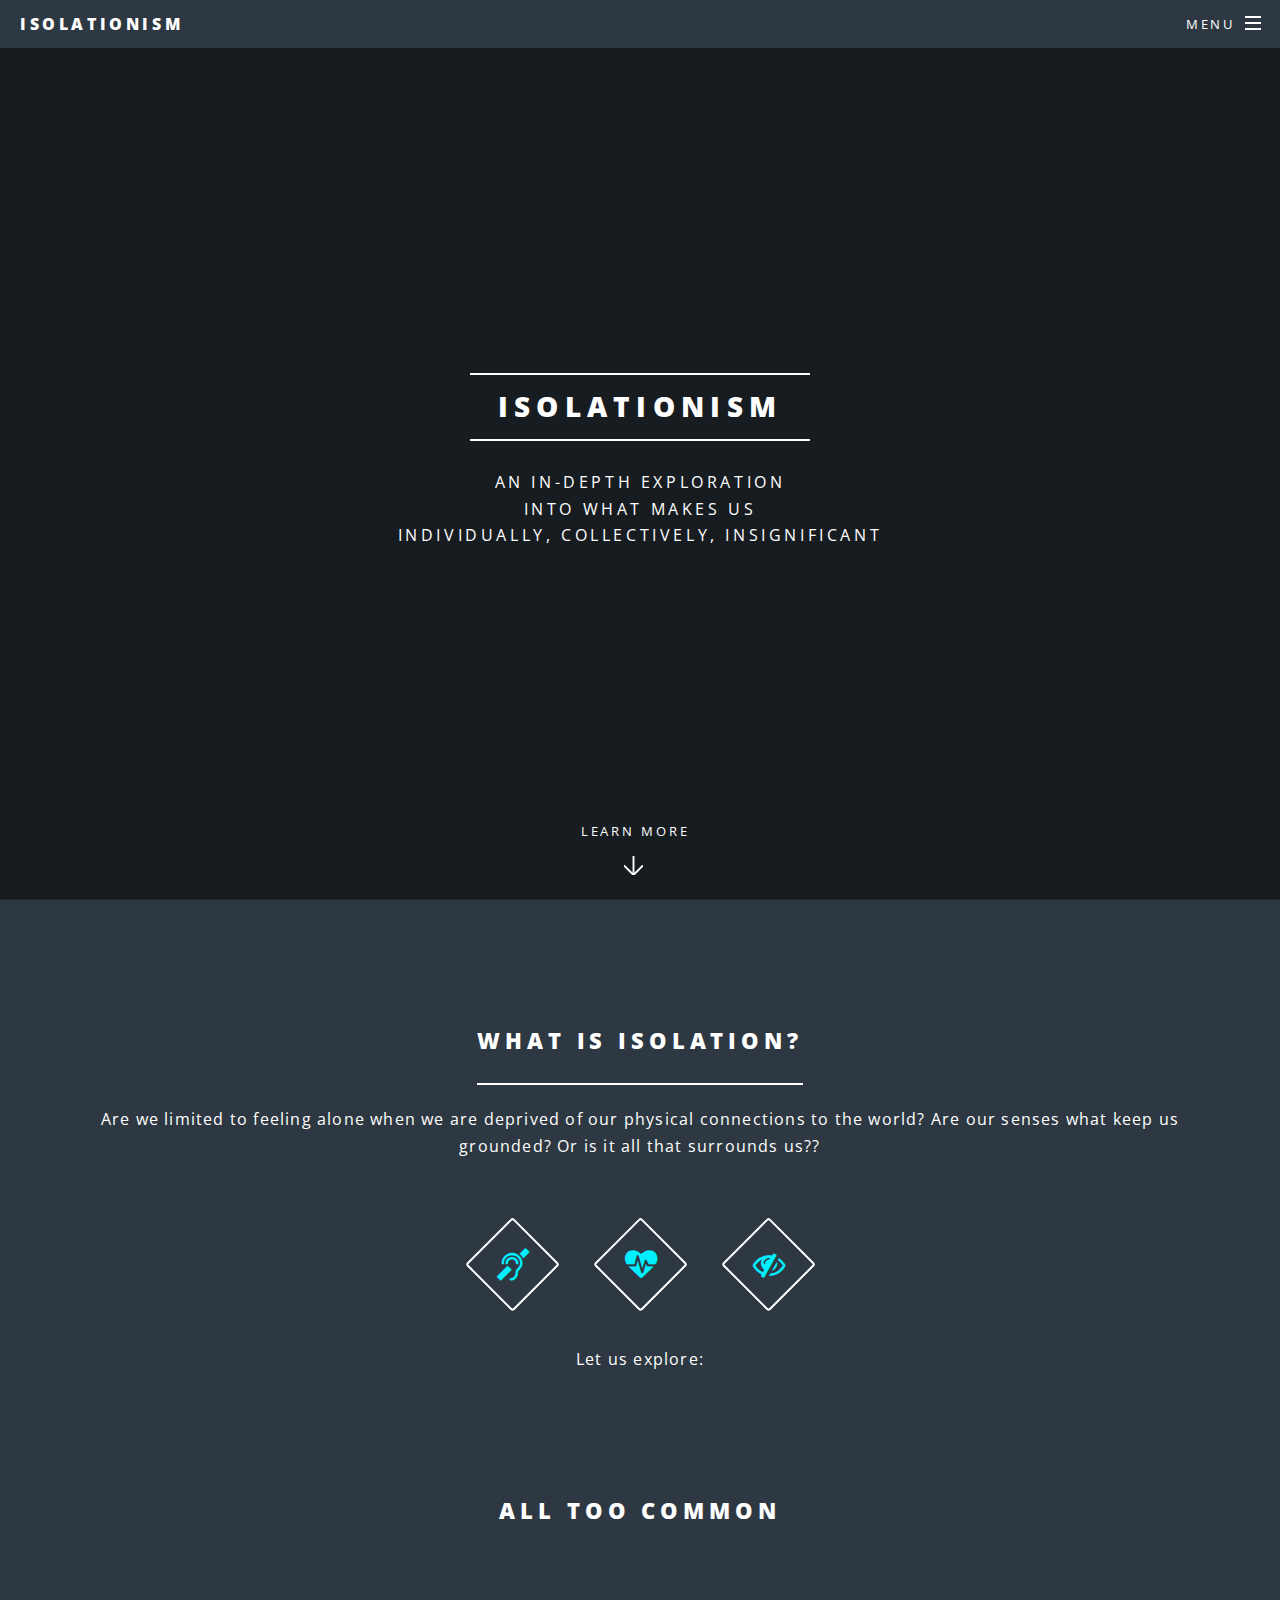
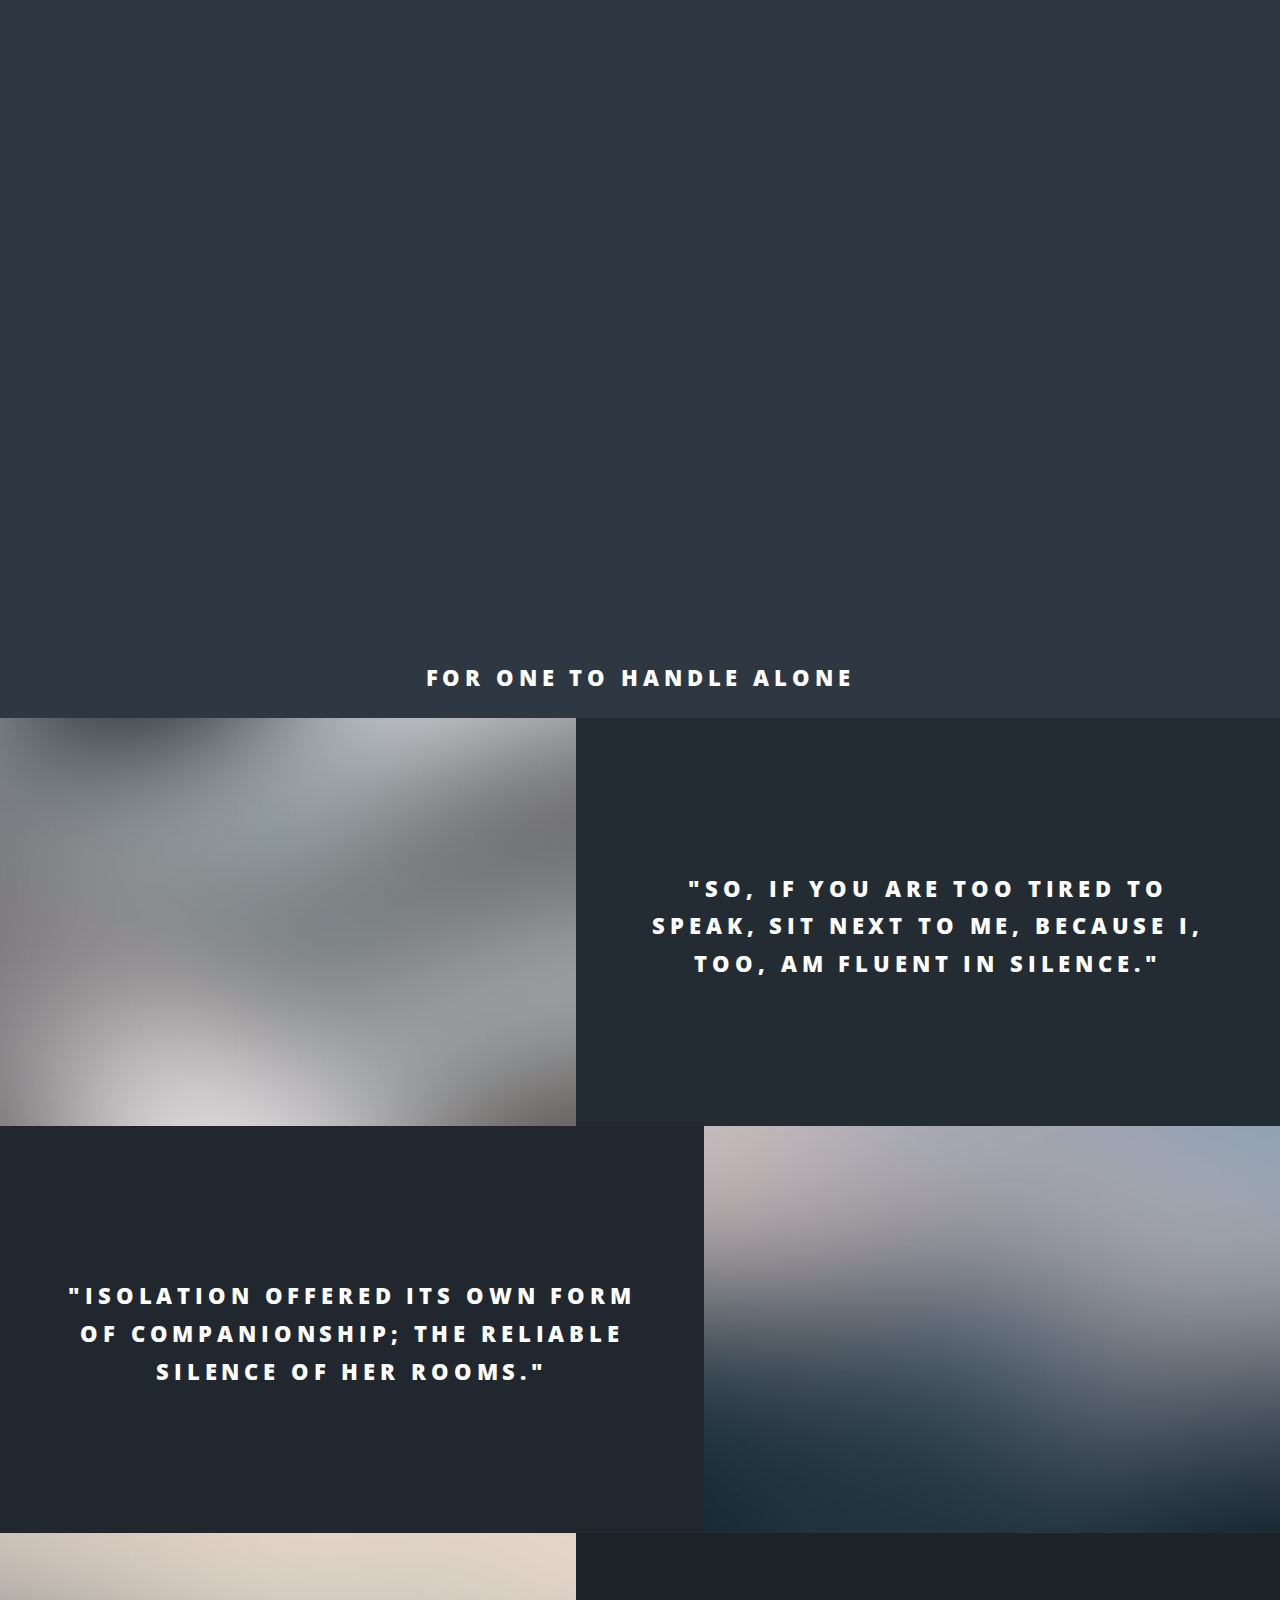
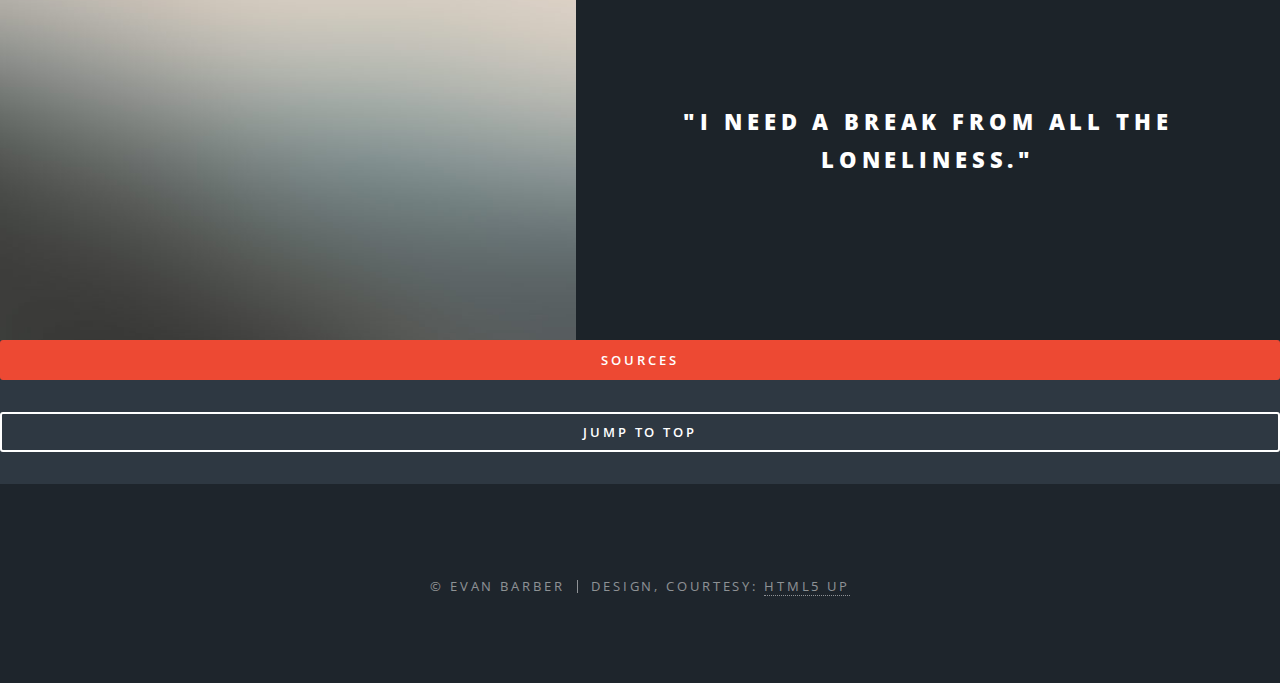
==== index.html @ 742f95c8 "Add files via upload" ====
<<!DOCTYPE HTML>
<!--
	Spectral by HTML5 UP
	html5up.net | @ajlkn
	Free for personal and commercial use under the CCA 3.0 license (html5up.net/license)
-->
<html>
	<head>
		<title>Isolationism</title>
		<meta charset="utf-8" />
		<meta name="viewport" content="width=device-width, initial-scale=1" />
		<!--[if lte IE 8]><script src="assets/js/ie/html5shiv.js"></script><![endif]-->
		<link rel="stylesheet" href="assets/css/main.css" />
		<!--[if lte IE 8]><link rel="stylesheet" href="assets/css/ie8.css" /><![endif]-->
		<!--[if lte IE 9]><link rel="stylesheet" href="assets/css/ie9.css" /><![endif]-->
	</head>
	<body class="landing">

		<!-- Page Wrapper -->
			<div id="page-wrapper">
				<!-- Header -->
					<header id="header"> <class="alt">
						<h1><a href="index.html">Isolationism</a></h1>
						<nav id="nav">
							<ul>
								<li class="special">
									<a href="#menu" class="menuToggle"><span>Menu</span></a>
									<div id="menu">
										<ul>
											<li><a href="index.html">home</a></li>
											<li><a href="generic.html">Generic</a></li>
											<li><a href="bios.html">bios</a></li>
											<li><a href="contactus.html">Contact us</a></li>
											<li><a href="sources.html">sources</a></li>
										</ul>
									</div>
								</li>
							</ul>
						</nav>
					</header>

				<!-- Banner -->
					<section id="banner">
						<div class="inner">
							<h2>Isolationism</h2>
							<p>An In-Depth Exploration<br />
							into what makes us<br />
							individually, collectively, insignificant </p>
							<!--!!!!!!Evan, you threw in explamation points here to prevent the button from showing up!!>
							<!ul class="actions">
								<!li><!a href="#" class="button special"><!Remove the < and ! befor and after this Activate><!/a><!/li>-->
							<!/ul>
						</div>
						<a href="#one" class="more scrolly">Learn More</a>
					</section>

				<!-- One -->
					<section id="one" class="wrapper style2 special">
						<div class="inner">
							<header class="major">
								<h2>What is isolation?</h2>
								<p>Are we limited to feeling alone when we are deprived of our physical connections 
								   to the world? Are our senses what keep us grounded? Or is it all that surrounds us?? </p>
								
							</header>
							<ul class="icons major">
								<li><span class="icon fa-hard-of-hearing major style2"><span class="label">Lorem</span></span></li>
								<li><span class="icon fa-heartbeat major style2"><span class="label">Ipsum</span></span></li>
								<li><span class="icon fa-eye-slash major style2"><span class="label">Dolor</span></span></li>
							</ul>
							<header class="major">
								<p>Let us explore:</p>
							</header>
						</div>
					</section>

				<!-- Two -->
					<section id="two" class="wrapper alt style2">
						<div class=="spotlight" align="center">
							<!--<video controls preload=metadata id="video" width="85%" height="auto" onclick="play();">
								<source src="videos/movie.mp4" type="video/mp4">
							</video>-->
							<a href="#two" class="more scrolly"><h2>ALL TOO COMMON</h2></a>
							<div class="videoWrapper" align="center">
							<iframe width="80%" height="675" src="https://www.youtube.com/embed/qaXseOsYXxU" frameborder="0" allow="autoplay; encrypted-media" allowfullscreen></iframe>
							<p></p>
							<p></p>
							<p></p>
							<a href="#quotes" class="more scrolly"><h2>for one to handle alone</h2></a>
							</div>
							
							
							
							
						<section id="quotes" class="spotlight">
							<div class="image"><img src="images/pic01.jpg" alt="" /></div><div class="content">
								<h2>"So, if you are too tired to speak, sit next to me, because I, too, am fluent in silence."</h2>
							</div>
							
						</section>
						<section class="spotlight">
							<div class="image"><img src="images/pic02.jpg" alt="" /></div><div class="content">
								<h2>"Isolation offered its own form of companionship;
								the reliable silence of her rooms."</h2>
							</div>
						</section>
						<section class="spotlight">
							<div class="image"><img src="images/pic03.jpg" alt="" /></div><div class="content">
								<h2>"I need a break from all the loneliness."</h2>
							</div>
						</section>
					</section>

				<!-- Three 
					<section id="three" class="wrapper style3 special">
						<div class="inner">
							<header class="major">
								<h2>Accumsan mus tortor nunc aliquet</h2>
								<p>Aliquam ut ex ut augue consectetur interdum. Donec amet imperdiet eleifend<br />
								fringilla tincidunt. Nullam dui leo Aenean mi ligula, rhoncus ullamcorper.</p>
							</header>
							<ul class="features">
								<li class="icon fa-paper-plane-o">
									<h3>Arcu accumsan</h3>
									<p>Augue consectetur sed interdum imperdiet et ipsum. Mauris lorem tincidunt nullam amet leo Aenean ligula consequat consequat.</p>
								</li>
								<li class="icon fa-laptop">
									<h3>Ac Augue Eget</h3>
									<p>Augue consectetur sed interdum imperdiet et ipsum. Mauris lorem tincidunt nullam amet leo Aenean ligula consequat consequat.</p>
								</li>
								<li class="icon fa-code">
									<h3>Mus Scelerisque</h3>
									<p>Augue consectetur sed interdum imperdiet et ipsum. Mauris lorem tincidunt nullam amet leo Aenean ligula consequat consequat.</p>
								</li>
								<li class="icon fa-headphones">
									<h3>Mauris Imperdiet</h3>
									<p>Augue consectetur sed interdum imperdiet et ipsum. Mauris lorem tincidunt nullam amet leo Aenean ligula consequat consequat.</p>
								</li>
								<li class="icon fa-heart-o">
									<h3>Aenean Primis</h3>
									<p>Augue consectetur sed interdum imperdiet et ipsum. Mauris lorem tincidunt nullam amet leo Aenean ligula consequat consequat.</p>
								</li>
								<li class="icon fa-flag-o">
									<h3>Tortor Ut</h3>
									<p>Augue consectetur sed interdum imperdiet et ipsum. Mauris lorem tincidunt nullam amet leo Aenean ligula consequat consequat.</p>
								</li>
							</ul>
						</div>
					</section> -->

				<!-- CTA -->
					<section id="cta" class="container" align="center">
						<div class="container">
							<ul class="actions vertical">
								<li><a href="sources.html" class="button fit special" align="center">Sources</a></li>	
							</ul>
							<ul class="actions fit small">
										
										<li><a href="#one" class="button fit small">Jump To Top</a></li>
										
							</ul>
							<!--<ul class="actions vertical">
							<li><a href="#one" align="center" class="scrolly">Return To Top</a></li>
							</ul>-->
						</div>
					</section>

				<!-- Footer -->
					<footer id="footer">
						<ul class="copyright">
							<li>&copy; Evan Barber</li><li>Design, Courtesy: <a href="http://html5up.net">HTML5 UP</a></li>
						</ul>
					</footer>

			</div>

		<!-- Scripts -->
			<script src="assets/js/jquery.min.js"></script>
			<script src="assets/js/jquery.scrollex.min.js"></script>
			<script src="assets/js/jquery.scrolly.min.js"></script>
			<script src="assets/js/skel.min.js"></script>
			<script src="assets/js/util.js"></script>
			<!--[if lte IE 8]><script src="assets/js/ie/respond.min.js"></script><![endif]-->
			<script src="assets/js/main.js"></script>

	</body>
</html>
---- assets/css/main.css ----
@import url(font-awesome.min.css);
@import url("https://fonts.googleapis.com/css?family=Open+Sans:400,400italic,600,600italic,800,800italic");

/*
	Spectral by HTML5 UP
	html5up.net | @ajlkn
	Free for personal and commercial use under the CCA 3.0 license (html5up.net/license)
*/

/* Reset */

	html, body, div, span, applet, object, iframe, h1, h2, h3, h4, h5, h6, p, blockquote, pre, a, abbr, acronym, address, big, cite, code, del, dfn, em, img, ins, kbd, q, s, samp, small, strike, strong, sub, sup, tt, var, b, u, i, center, dl, dt, dd, ol, ul, li, fieldset, form, label, legend, table, caption, tbody, tfoot, thead, tr, th, td, article, aside, canvas, details, embed, figure, figcaption, footer, header, hgroup, menu, nav, output, ruby, section, summary, time, mark, audio, video {
		margin: 0;
		padding: 0;
		border: 0;
		font-size: 100%;
		font: inherit;
		vertical-align: baseline;
	}

	article, aside, details, figcaption, figure, footer, header, hgroup, menu, nav, section {
		display: block;
	}

	body {
		line-height: 1;
	}

	ol, ul {
		list-style: none;
	}

	blockquote, q {
		quotes: none;
	}

	blockquote:before, blockquote:after, q:before, q:after {
		content: '';
		content: none;
	}

	table {
		border-collapse: collapse;
		border-spacing: 0;
	}

	body {
		-webkit-text-size-adjust: none;
	}

/* Box Model */

	*, *:before, *:after {
		-moz-box-sizing: border-box;
		-webkit-box-sizing: border-box;
		box-sizing: border-box;
	}

/* Grid */

	.row {
		border-bottom: solid 1px transparent;
		-moz-box-sizing: border-box;
		-webkit-box-sizing: border-box;
		box-sizing: border-box;
	}

	.row > * {
		float: left;
		-moz-box-sizing: border-box;
		-webkit-box-sizing: border-box;
		box-sizing: border-box;
	}

	.row:after, .row:before {
		content: '';
		display: block;
		clear: both;
		height: 0;
	}

	.row.uniform > * > :first-child {
		margin-top: 0;
	}

	.row.uniform > * > :last-child {
		margin-bottom: 0;
	}

	.row.\30 \25 > * {
		padding: 0 0 0 0em;
	}

	.row.\30 \25 {
		margin: 0 0 -1px 0em;
	}

	.row.uniform.\30 \25 > * {
		padding: 0em 0 0 0em;
	}

	.row.uniform.\30 \25 {
		margin: 0em 0 -1px 0em;
	}

	.row > * {
		padding: 0 0 0 1.5em;
	}

	.row {
		margin: 0 0 -1px -1.5em;
	}

	.row.uniform > * {
		padding: 1.5em 0 0 1.5em;
	}

	.row.uniform {
		margin: -1.5em 0 -1px -1.5em;
	}

	.row.\32 00\25 > * {
		padding: 0 0 0 3em;
	}

	.row.\32 00\25 {
		margin: 0 0 -1px -3em;
	}

	.row.uniform.\32 00\25 > * {
		padding: 3em 0 0 3em;
	}

	.row.uniform.\32 00\25 {
		margin: -3em 0 -1px -3em;
	}

	.row.\31 50\25 > * {
		padding: 0 0 0 2.25em;
	}

	.row.\31 50\25 {
		margin: 0 0 -1px -2.25em;
	}

	.row.uniform.\31 50\25 > * {
		padding: 2.25em 0 0 2.25em;
	}

	.row.uniform.\31 50\25 {
		margin: -2.25em 0 -1px -2.25em;
	}

	.row.\35 0\25 > * {
		padding: 0 0 0 0.75em;
	}

	.row.\35 0\25 {
		margin: 0 0 -1px -0.75em;
	}

	.row.uniform.\35 0\25 > * {
		padding: 0.75em 0 0 0.75em;
	}

	.row.uniform.\35 0\25 {
		margin: -0.75em 0 -1px -0.75em;
	}

	.row.\32 5\25 > * {
		padding: 0 0 0 0.375em;
	}

	.row.\32 5\25 {
		margin: 0 0 -1px -0.375em;
	}

	.row.uniform.\32 5\25 > * {
		padding: 0.375em 0 0 0.375em;
	}

	.row.uniform.\32 5\25 {
		margin: -0.375em 0 -1px -0.375em;
	}

	.\31 2u, .\31 2u\24 {
		width: 100%;
		clear: none;
		margin-left: 0;
	}

	.\31 1u, .\31 1u\24 {
		width: 91.6666666667%;
		clear: none;
		margin-left: 0;
	}

	.\31 0u, .\31 0u\24 {
		width: 83.3333333333%;
		clear: none;
		margin-left: 0;
	}

	.\39 u, .\39 u\24 {
		width: 75%;
		clear: none;
		margin-left: 0;
	}

	.\38 u, .\38 u\24 {
		width: 66.6666666667%;
		clear: none;
		margin-left: 0;
	}

	.\37 u, .\37 u\24 {
		width: 58.3333333333%;
		clear: none;
		margin-left: 0;
	}

	.\36 u, .\36 u\24 {
		width: 50%;
		clear: none;
		margin-left: 0;
	}

	.\35 u, .\35 u\24 {
		width: 41.6666666667%;
		clear: none;
		margin-left: 0;
	}

	.\34 u, .\34 u\24 {
		width: 33.3333333333%;
		clear: none;
		margin-left: 0;
	}

	.\33 u, .\33 u\24 {
		width: 25%;
		clear: none;
		margin-left: 0;
	}

	.\32 u, .\32 u\24 {
		width: 16.6666666667%;
		clear: none;
		margin-left: 0;
	}

	.\31 u, .\31 u\24 {
		width: 8.3333333333%;
		clear: none;
		margin-left: 0;
	}

	.\31 2u\24 + *,
	.\31 1u\24 + *,
	.\31 0u\24 + *,
	.\39 u\24 + *,
	.\38 u\24 + *,
	.\37 u\24 + *,
	.\36 u\24 + *,
	.\35 u\24 + *,
	.\34 u\24 + *,
	.\33 u\24 + *,
	.\32 u\24 + *,
	.\31 u\24 + * {
		clear: left;
	}

	.\-11u {
		margin-left: 91.66667%;
	}

	.\-10u {
		margin-left: 83.33333%;
	}

	.\-9u {
		margin-left: 75%;
	}

	.\-8u {
		margin-left: 66.66667%;
	}

	.\-7u {
		margin-left: 58.33333%;
	}

	.\-6u {
		margin-left: 50%;
	}

	.\-5u {
		margin-left: 41.66667%;
	}

	.\-4u {
		margin-left: 33.33333%;
	}

	.\-3u {
		margin-left: 25%;
	}

	.\-2u {
		margin-left: 16.66667%;
	}

	.\-1u {
		margin-left: 8.33333%;
	}

	@media screen and (max-width: 1680px) {

		.row > * {
			padding: 0 0 0 1.5em;
		}

		.row {
			margin: 0 0 -1px -1.5em;
		}

		.row.uniform > * {
			padding: 1.5em 0 0 1.5em;
		}

		.row.uniform {
			margin: -1.5em 0 -1px -1.5em;
		}

		.row.\32 00\25 > * {
			padding: 0 0 0 3em;
		}

		.row.\32 00\25 {
			margin: 0 0 -1px -3em;
		}

		.row.uniform.\32 00\25 > * {
			padding: 3em 0 0 3em;
		}

		.row.uniform.\32 00\25 {
			margin: -3em 0 -1px -3em;
		}

		.row.\31 50\25 > * {
			padding: 0 0 0 2.25em;
		}

		.row.\31 50\25 {
			margin: 0 0 -1px -2.25em;
		}

		.row.uniform.\31 50\25 > * {
			padding: 2.25em 0 0 2.25em;
		}

		.row.uniform.\31 50\25 {
			margin: -2.25em 0 -1px -2.25em;
		}

		.row.\35 0\25 > * {
			padding: 0 0 0 0.75em;
		}

		.row.\35 0\25 {
			margin: 0 0 -1px -0.75em;
		}

		.row.uniform.\35 0\25 > * {
			padding: 0.75em 0 0 0.75em;
		}

		.row.uniform.\35 0\25 {
			margin: -0.75em 0 -1px -0.75em;
		}

		.row.\32 5\25 > * {
			padding: 0 0 0 0.375em;
		}

		.row.\32 5\25 {
			margin: 0 0 -1px -0.375em;
		}

		.row.uniform.\32 5\25 > * {
			padding: 0.375em 0 0 0.375em;
		}

		.row.uniform.\32 5\25 {
			margin: -0.375em 0 -1px -0.375em;
		}

		.\31 2u\28xlarge\29, .\31 2u\24\28xlarge\29 {
			width: 100%;
			clear: none;
			margin-left: 0;
		}

		.\31 1u\28xlarge\29, .\31 1u\24\28xlarge\29 {
			width: 91.6666666667%;
			clear: none;
			margin-left: 0;
		}

		.\31 0u\28xlarge\29, .\31 0u\24\28xlarge\29 {
			width: 83.3333333333%;
			clear: none;
			margin-left: 0;
		}

		.\39 u\28xlarge\29, .\39 u\24\28xlarge\29 {
			width: 75%;
			clear: none;
			margin-left: 0;
		}

		.\38 u\28xlarge\29, .\38 u\24\28xlarge\29 {
			width: 66.6666666667%;
			clear: none;
			margin-left: 0;
		}

		.\37 u\28xlarge\29, .\37 u\24\28xlarge\29 {
			width: 58.3333333333%;
			clear: none;
			margin-left: 0;
		}

		.\36 u\28xlarge\29, .\36 u\24\28xlarge\29 {
			width: 50%;
			clear: none;
			margin-left: 0;
		}

		.\35 u\28xlarge\29, .\35 u\24\28xlarge\29 {
			width: 41.6666666667%;
			clear: none;
			margin-left: 0;
		}

		.\34 u\28xlarge\29, .\34 u\24\28xlarge\29 {
			width: 33.3333333333%;
			clear: none;
			margin-left: 0;
		}

		.\33 u\28xlarge\29, .\33 u\24\28xlarge\29 {
			width: 25%;
			clear: none;
			margin-left: 0;
		}

		.\32 u\28xlarge\29, .\32 u\24\28xlarge\29 {
			width: 16.6666666667%;
			clear: none;
			margin-left: 0;
		}

		.\31 u\28xlarge\29, .\31 u\24\28xlarge\29 {
			width: 8.3333333333%;
			clear: none;
			margin-left: 0;
		}

		.\31 2u\24\28xlarge\29 + *,
		.\31 1u\24\28xlarge\29 + *,
		.\31 0u\24\28xlarge\29 + *,
		.\39 u\24\28xlarge\29 + *,
		.\38 u\24\28xlarge\29 + *,
		.\37 u\24\28xlarge\29 + *,
		.\36 u\24\28xlarge\29 + *,
		.\35 u\24\28xlarge\29 + *,
		.\34 u\24\28xlarge\29 + *,
		.\33 u\24\28xlarge\29 + *,
		.\32 u\24\28xlarge\29 + *,
		.\31 u\24\28xlarge\29 + * {
			clear: left;
		}

		.\-11u\28xlarge\29 {
			margin-left: 91.66667%;
		}

		.\-10u\28xlarge\29 {
			margin-left: 83.33333%;
		}

		.\-9u\28xlarge\29 {
			margin-left: 75%;
		}

		.\-8u\28xlarge\29 {
			margin-left: 66.66667%;
		}

		.\-7u\28xlarge\29 {
			margin-left: 58.33333%;
		}

		.\-6u\28xlarge\29 {
			margin-left: 50%;
		}

		.\-5u\28xlarge\29 {
			margin-left: 41.66667%;
		}

		.\-4u\28xlarge\29 {
			margin-left: 33.33333%;
		}

		.\-3u\28xlarge\29 {
			margin-left: 25%;
		}

		.\-2u\28xlarge\29 {
			margin-left: 16.66667%;
		}

		.\-1u\28xlarge\29 {
			margin-left: 8.33333%;
		}

	}

	@media screen and (max-width: 1280px) {

		.row > * {
			padding: 0 0 0 1.5em;
		}

		.row {
			margin: 0 0 -1px -1.5em;
		}

		.row.uniform > * {
			padding: 1.5em 0 0 1.5em;
		}

		.row.uniform {
			margin: -1.5em 0 -1px -1.5em;
		}

		.row.\32 00\25 > * {
			padding: 0 0 0 3em;
		}

		.row.\32 00\25 {
			margin: 0 0 -1px -3em;
		}

		.row.uniform.\32 00\25 > * {
			padding: 3em 0 0 3em;
		}

		.row.uniform.\32 00\25 {
			margin: -3em 0 -1px -3em;
		}

		.row.\31 50\25 > * {
			padding: 0 0 0 2.25em;
		}

		.row.\31 50\25 {
			margin: 0 0 -1px -2.25em;
		}

		.row.uniform.\31 50\25 > * {
			padding: 2.25em 0 0 2.25em;
		}

		.row.uniform.\31 50\25 {
			margin: -2.25em 0 -1px -2.25em;
		}

		.row.\35 0\25 > * {
			padding: 0 0 0 0.75em;
		}

		.row.\35 0\25 {
			margin: 0 0 -1px -0.75em;
		}

		.row.uniform.\35 0\25 > * {
			padding: 0.75em 0 0 0.75em;
		}

		.row.uniform.\35 0\25 {
			margin: -0.75em 0 -1px -0.75em;
		}

		.row.\32 5\25 > * {
			padding: 0 0 0 0.375em;
		}

		.row.\32 5\25 {
			margin: 0 0 -1px -0.375em;
		}

		.row.uniform.\32 5\25 > * {
			padding: 0.375em 0 0 0.375em;
		}

		.row.uniform.\32 5\25 {
			margin: -0.375em 0 -1px -0.375em;
		}

		.\31 2u\28large\29, .\31 2u\24\28large\29 {
			width: 100%;
			clear: none;
			margin-left: 0;
		}

		.\31 1u\28large\29, .\31 1u\24\28large\29 {
			width: 91.6666666667%;
			clear: none;
			margin-left: 0;
		}

		.\31 0u\28large\29, .\31 0u\24\28large\29 {
			width: 83.3333333333%;
			clear: none;
			margin-left: 0;
		}

		.\39 u\28large\29, .\39 u\24\28large\29 {
			width: 75%;
			clear: none;
			margin-left: 0;
		}

		.\38 u\28large\29, .\38 u\24\28large\29 {
			width: 66.6666666667%;
			clear: none;
			margin-left: 0;
		}

		.\37 u\28large\29, .\37 u\24\28large\29 {
			width: 58.3333333333%;
			clear: none;
			margin-left: 0;
		}

		.\36 u\28large\29, .\36 u\24\28large\29 {
			width: 50%;
			clear: none;
			margin-left: 0;
		}

		.\35 u\28large\29, .\35 u\24\28large\29 {
			width: 41.6666666667%;
			clear: none;
			margin-left: 0;
		}

		.\34 u\28large\29, .\34 u\24\28large\29 {
			width: 33.3333333333%;
			clear: none;
			margin-left: 0;
		}

		.\33 u\28large\29, .\33 u\24\28large\29 {
			width: 25%;
			clear: none;
			margin-left: 0;
		}

		.\32 u\28large\29, .\32 u\24\28large\29 {
			width: 16.6666666667%;
			clear: none;
			margin-left: 0;
		}

		.\31 u\28large\29, .\31 u\24\28large\29 {
			width: 8.3333333333%;
			clear: none;
			margin-left: 0;
		}

		.\31 2u\24\28large\29 + *,
		.\31 1u\24\28large\29 + *,
		.\31 0u\24\28large\29 + *,
		.\39 u\24\28large\29 + *,
		.\38 u\24\28large\29 + *,
		.\37 u\24\28large\29 + *,
		.\36 u\24\28large\29 + *,
		.\35 u\24\28large\29 + *,
		.\34 u\24\28large\29 + *,
		.\33 u\24\28large\29 + *,
		.\32 u\24\28large\29 + *,
		.\31 u\24\28large\29 + * {
			clear: left;
		}

		.\-11u\28large\29 {
			margin-left: 91.66667%;
		}

		.\-10u\28large\29 {
			margin-left: 83.33333%;
		}

		.\-9u\28large\29 {
			margin-left: 75%;
		}

		.\-8u\28large\29 {
			margin-left: 66.66667%;
		}

		.\-7u\28large\29 {
			margin-left: 58.33333%;
		}

		.\-6u\28large\29 {
			margin-left: 50%;
		}

		.\-5u\28large\29 {
			margin-left: 41.66667%;
		}

		.\-4u\28large\29 {
			margin-left: 33.33333%;
		}

		.\-3u\28large\29 {
			margin-left: 25%;
		}

		.\-2u\28large\29 {
			margin-left: 16.66667%;
		}

		.\-1u\28large\29 {
			margin-left: 8.33333%;
		}

	}

	@media screen and (max-width: 980px) {

		.row > * {
			padding: 0 0 0 1.5em;
		}

		.row {
			margin: 0 0 -1px -1.5em;
		}

		.row.uniform > * {
			padding: 1.5em 0 0 1.5em;
		}

		.row.uniform {
			margin: -1.5em 0 -1px -1.5em;
		}

		.row.\32 00\25 > * {
			padding: 0 0 0 3em;
		}

		.row.\32 00\25 {
			margin: 0 0 -1px -3em;
		}

		.row.uniform.\32 00\25 > * {
			padding: 3em 0 0 3em;
		}

		.row.uniform.\32 00\25 {
			margin: -3em 0 -1px -3em;
		}

		.row.\31 50\25 > * {
			padding: 0 0 0 2.25em;
		}

		.row.\31 50\25 {
			margin: 0 0 -1px -2.25em;
		}

		.row.uniform.\31 50\25 > * {
			padding: 2.25em 0 0 2.25em;
		}

		.row.uniform.\31 50\25 {
			margin: -2.25em 0 -1px -2.25em;
		}

		.row.\35 0\25 > * {
			padding: 0 0 0 0.75em;
		}

		.row.\35 0\25 {
			margin: 0 0 -1px -0.75em;
		}

		.row.uniform.\35 0\25 > * {
			padding: 0.75em 0 0 0.75em;
		}

		.row.uniform.\35 0\25 {
			margin: -0.75em 0 -1px -0.75em;
		}

		.row.\32 5\25 > * {
			padding: 0 0 0 0.375em;
		}

		.row.\32 5\25 {
			margin: 0 0 -1px -0.375em;
		}

		.row.uniform.\32 5\25 > * {
			padding: 0.375em 0 0 0.375em;
		}

		.row.uniform.\32 5\25 {
			margin: -0.375em 0 -1px -0.375em;
		}

		.\31 2u\28medium\29, .\31 2u\24\28medium\29 {
			width: 100%;
			clear: none;
			margin-left: 0;
		}

		.\31 1u\28medium\29, .\31 1u\24\28medium\29 {
			width: 91.6666666667%;
			clear: none;
			margin-left: 0;
		}

		.\31 0u\28medium\29, .\31 0u\24\28medium\29 {
			width: 83.3333333333%;
			clear: none;
			margin-left: 0;
		}

		.\39 u\28medium\29, .\39 u\24\28medium\29 {
			width: 75%;
			clear: none;
			margin-left: 0;
		}

		.\38 u\28medium\29, .\38 u\24\28medium\29 {
			width: 66.6666666667%;
			clear: none;
			margin-left: 0;
		}

		.\37 u\28medium\29, .\37 u\24\28medium\29 {
			width: 58.3333333333%;
			clear: none;
			margin-left: 0;
		}

		.\36 u\28medium\29, .\36 u\24\28medium\29 {
			width: 50%;
			clear: none;
			margin-left: 0;
		}

		.\35 u\28medium\29, .\35 u\24\28medium\29 {
			width: 41.6666666667%;
			clear: none;
			margin-left: 0;
		}

		.\34 u\28medium\29, .\34 u\24\28medium\29 {
			width: 33.3333333333%;
			clear: none;
			margin-left: 0;
		}

		.\33 u\28medium\29, .\33 u\24\28medium\29 {
			width: 25%;
			clear: none;
			margin-left: 0;
		}

		.\32 u\28medium\29, .\32 u\24\28medium\29 {
			width: 16.6666666667%;
			clear: none;
			margin-left: 0;
		}

		.\31 u\28medium\29, .\31 u\24\28medium\29 {
			width: 8.3333333333%;
			clear: none;
			margin-left: 0;
		}

		.\31 2u\24\28medium\29 + *,
		.\31 1u\24\28medium\29 + *,
		.\31 0u\24\28medium\29 + *,
		.\39 u\24\28medium\29 + *,
		.\38 u\24\28medium\29 + *,
		.\37 u\24\28medium\29 + *,
		.\36 u\24\28medium\29 + *,
		.\35 u\24\28medium\29 + *,
		.\34 u\24\28medium\29 + *,
		.\33 u\24\28medium\29 + *,
		.\32 u\24\28medium\29 + *,
		.\31 u\24\28medium\29 + * {
			clear: left;
		}

		.\-11u\28medium\29 {
			margin-left: 91.66667%;
		}

		.\-10u\28medium\29 {
			margin-left: 83.33333%;
		}

		.\-9u\28medium\29 {
			margin-left: 75%;
		}

		.\-8u\28medium\29 {
			margin-left: 66.66667%;
		}

		.\-7u\28medium\29 {
			margin-left: 58.33333%;
		}

		.\-6u\28medium\29 {
			margin-left: 50%;
		}

		.\-5u\28medium\29 {
			margin-left: 41.66667%;
		}

		.\-4u\28medium\29 {
			margin-left: 33.33333%;
		}

		.\-3u\28medium\29 {
			margin-left: 25%;
		}

		.\-2u\28medium\29 {
			margin-left: 16.66667%;
		}

		.\-1u\28medium\29 {
			margin-left: 8.33333%;
		}

	}

	@media screen and (max-width: 736px) {

		.row > * {
			padding: 0 0 0 1.5em;
		}

		.row {
			margin: 0 0 -1px -1.5em;
		}

		.row.uniform > * {
			padding: 1.5em 0 0 1.5em;
		}

		.row.uniform {
			margin: -1.5em 0 -1px -1.5em;
		}

		.row.\32 00\25 > * {
			padding: 0 0 0 3em;
		}

		.row.\32 00\25 {
			margin: 0 0 -1px -3em;
		}

		.row.uniform.\32 00\25 > * {
			padding: 3em 0 0 3em;
		}

		.row.uniform.\32 00\25 {
			margin: -3em 0 -1px -3em;
		}

		.row.\31 50\25 > * {
			padding: 0 0 0 2.25em;
		}

		.row.\31 50\25 {
			margin: 0 0 -1px -2.25em;
		}

		.row.uniform.\31 50\25 > * {
			padding: 2.25em 0 0 2.25em;
		}

		.row.uniform.\31 50\25 {
			margin: -2.25em 0 -1px -2.25em;
		}

		.row.\35 0\25 > * {
			padding: 0 0 0 0.75em;
		}

		.row.\35 0\25 {
			margin: 0 0 -1px -0.75em;
		}

		.row.uniform.\35 0\25 > * {
			padding: 0.75em 0 0 0.75em;
		}

		.row.uniform.\35 0\25 {
			margin: -0.75em 0 -1px -0.75em;
		}

		.row.\32 5\25 > * {
			padding: 0 0 0 0.375em;
		}

		.row.\32 5\25 {
			margin: 0 0 -1px -0.375em;
		}

		.row.uniform.\32 5\25 > * {
			padding: 0.375em 0 0 0.375em;
		}

		.row.uniform.\32 5\25 {
			margin: -0.375em 0 -1px -0.375em;
		}

		.\31 2u\28small\29, .\31 2u\24\28small\29 {
			width: 100%;
			clear: none;
			margin-left: 0;
		}

		.\31 1u\28small\29, .\31 1u\24\28small\29 {
			width: 91.6666666667%;
			clear: none;
			margin-left: 0;
		}

		.\31 0u\28small\29, .\31 0u\24\28small\29 {
			width: 83.3333333333%;
			clear: none;
			margin-left: 0;
		}

		.\39 u\28small\29, .\39 u\24\28small\29 {
			width: 75%;
			clear: none;
			margin-left: 0;
		}

		.\38 u\28small\29, .\38 u\24\28small\29 {
			width: 66.6666666667%;
			clear: none;
			margin-left: 0;
		}

		.\37 u\28small\29, .\37 u\24\28small\29 {
			width: 58.3333333333%;
			clear: none;
			margin-left: 0;
		}

		.\36 u\28small\29, .\36 u\24\28small\29 {
			width: 50%;
			clear: none;
			margin-left: 0;
		}

		.\35 u\28small\29, .\35 u\24\28small\29 {
			width: 41.6666666667%;
			clear: none;
			margin-left: 0;
		}

		.\34 u\28small\29, .\34 u\24\28small\29 {
			width: 33.3333333333%;
			clear: none;
			margin-left: 0;
		}

		.\33 u\28small\29, .\33 u\24\28small\29 {
			width: 25%;
			clear: none;
			margin-left: 0;
		}

		.\32 u\28small\29, .\32 u\24\28small\29 {
			width: 16.6666666667%;
			clear: none;
			margin-left: 0;
		}

		.\31 u\28small\29, .\31 u\24\28small\29 {
			width: 8.3333333333%;
			clear: none;
			margin-left: 0;
		}

		.\31 2u\24\28small\29 + *,
		.\31 1u\24\28small\29 + *,
		.\31 0u\24\28small\29 + *,
		.\39 u\24\28small\29 + *,
		.\38 u\24\28small\29 + *,
		.\37 u\24\28small\29 + *,
		.\36 u\24\28small\29 + *,
		.\35 u\24\28small\29 + *,
		.\34 u\24\28small\29 + *,
		.\33 u\24\28small\29 + *,
		.\32 u\24\28small\29 + *,
		.\31 u\24\28small\29 + * {
			clear: left;
		}

		.\-11u\28small\29 {
			margin-left: 91.66667%;
		}

		.\-10u\28small\29 {
			margin-left: 83.33333%;
		}

		.\-9u\28small\29 {
			margin-left: 75%;
		}

		.\-8u\28small\29 {
			margin-left: 66.66667%;
		}

		.\-7u\28small\29 {
			margin-left: 58.33333%;
		}

		.\-6u\28small\29 {
			margin-left: 50%;
		}

		.\-5u\28small\29 {
			margin-left: 41.66667%;
		}

		.\-4u\28small\29 {
			margin-left: 33.33333%;
		}

		.\-3u\28small\29 {
			margin-left: 25%;
		}

		.\-2u\28small\29 {
			margin-left: 16.66667%;
		}

		.\-1u\28small\29 {
			margin-left: 8.33333%;
		}

	}

	@media screen and (max-width: 480px) {

		.row > * {
			padding: 0 0 0 1.5em;
		}

		.row {
			margin: 0 0 -1px -1.5em;
		}

		.row.uniform > * {
			padding: 1.5em 0 0 1.5em;
		}

		.row.uniform {
			margin: -1.5em 0 -1px -1.5em;
		}

		.row.\32 00\25 > * {
			padding: 0 0 0 3em;
		}

		.row.\32 00\25 {
			margin: 0 0 -1px -3em;
		}

		.row.uniform.\32 00\25 > * {
			padding: 3em 0 0 3em;
		}

		.row.uniform.\32 00\25 {
			margin: -3em 0 -1px -3em;
		}

		.row.\31 50\25 > * {
			padding: 0 0 0 2.25em;
		}

		.row.\31 50\25 {
			margin: 0 0 -1px -2.25em;
		}

		.row.uniform.\31 50\25 > * {
			padding: 2.25em 0 0 2.25em;
		}

		.row.uniform.\31 50\25 {
			margin: -2.25em 0 -1px -2.25em;
		}

		.row.\35 0\25 > * {
			padding: 0 0 0 0.75em;
		}

		.row.\35 0\25 {
			margin: 0 0 -1px -0.75em;
		}

		.row.uniform.\35 0\25 > * {
			padding: 0.75em 0 0 0.75em;
		}

		.row.uniform.\35 0\25 {
			margin: -0.75em 0 -1px -0.75em;
		}

		.row.\32 5\25 > * {
			padding: 0 0 0 0.375em;
		}

		.row.\32 5\25 {
			margin: 0 0 -1px -0.375em;
		}

		.row.uniform.\32 5\25 > * {
			padding: 0.375em 0 0 0.375em;
		}

		.row.uniform.\32 5\25 {
			margin: -0.375em 0 -1px -0.375em;
		}

		.\31 2u\28xsmall\29, .\31 2u\24\28xsmall\29 {
			width: 100%;
			clear: none;
			margin-left: 0;
		}

		.\31 1u\28xsmall\29, .\31 1u\24\28xsmall\29 {
			width: 91.6666666667%;
			clear: none;
			margin-left: 0;
		}

		.\31 0u\28xsmall\29, .\31 0u\24\28xsmall\29 {
			width: 83.3333333333%;
			clear: none;
			margin-left: 0;
		}

		.\39 u\28xsmall\29, .\39 u\24\28xsmall\29 {
			width: 75%;
			clear: none;
			margin-left: 0;
		}

		.\38 u\28xsmall\29, .\38 u\24\28xsmall\29 {
			width: 66.6666666667%;
			clear: none;
			margin-left: 0;
		}

		.\37 u\28xsmall\29, .\37 u\24\28xsmall\29 {
			width: 58.3333333333%;
			clear: none;
			margin-left: 0;
		}

		.\36 u\28xsmall\29, .\36 u\24\28xsmall\29 {
			width: 50%;
			clear: none;
			margin-left: 0;
		}

		.\35 u\28xsmall\29, .\35 u\24\28xsmall\29 {
			width: 41.6666666667%;
			clear: none;
			margin-left: 0;
		}

		.\34 u\28xsmall\29, .\34 u\24\28xsmall\29 {
			width: 33.3333333333%;
			clear: none;
			margin-left: 0;
		}

		.\33 u\28xsmall\29, .\33 u\24\28xsmall\29 {
			width: 25%;
			clear: none;
			margin-left: 0;
		}

		.\32 u\28xsmall\29, .\32 u\24\28xsmall\29 {
			width: 16.6666666667%;
			clear: none;
			margin-left: 0;
		}

		.\31 u\28xsmall\29, .\31 u\24\28xsmall\29 {
			width: 8.3333333333%;
			clear: none;
			margin-left: 0;
		}

		.\31 2u\24\28xsmall\29 + *,
		.\31 1u\24\28xsmall\29 + *,
		.\31 0u\24\28xsmall\29 + *,
		.\39 u\24\28xsmall\29 + *,
		.\38 u\24\28xsmall\29 + *,
		.\37 u\24\28xsmall\29 + *,
		.\36 u\24\28xsmall\29 + *,
		.\35 u\24\28xsmall\29 + *,
		.\34 u\24\28xsmall\29 + *,
		.\33 u\24\28xsmall\29 + *,
		.\32 u\24\28xsmall\29 + *,
		.\31 u\24\28xsmall\29 + * {
			clear: left;
		}

		.\-11u\28xsmall\29 {
			margin-left: 91.66667%;
		}

		.\-10u\28xsmall\29 {
			margin-left: 83.33333%;
		}

		.\-9u\28xsmall\29 {
			margin-left: 75%;
		}

		.\-8u\28xsmall\29 {
			margin-left: 66.66667%;
		}

		.\-7u\28xsmall\29 {
			margin-left: 58.33333%;
		}

		.\-6u\28xsmall\29 {
			margin-left: 50%;
		}

		.\-5u\28xsmall\29 {
			margin-left: 41.66667%;
		}

		.\-4u\28xsmall\29 {
			margin-left: 33.33333%;
		}

		.\-3u\28xsmall\29 {
			margin-left: 25%;
		}

		.\-2u\28xsmall\29 {
			margin-left: 16.66667%;
		}

		.\-1u\28xsmall\29 {
			margin-left: 8.33333%;
		}

	}

/* Basic */

	@-ms-viewport {
		width: device-width;
	}

	body {
		background: #2e3842;
	}

		body.is-loading *, body.is-loading *:before, body.is-loading *:after {
			-moz-animation: none !important;
			-webkit-animation: none !important;
			-ms-animation: none !important;
			animation: none !important;
			-moz-transition: none !important;
			-webkit-transition: none !important;
			-ms-transition: none !important;
			transition: none !important;
		}

	body, input, select, textarea {
		color: #fff;
		font-family: "Open Sans", Helvetica, sans-serif;
		font-size: 15pt;
		font-weight: 400;
		letter-spacing: 0.075em;
		line-height: 1.65em;
	}

		@media screen and (max-width: 1680px) {

			body, input, select, textarea {
				font-size: 13pt;
			}

		}

		@media screen and (max-width: 1280px) {

			body, input, select, textarea {
				font-size: 12pt;
			}

		}

		@media screen and (max-width: 736px) {

			body, input, select, textarea {
				font-size: 11pt;
				letter-spacing: 0.0375em;
			}

		}

	a {
		-moz-transition: color 0.2s ease, border-bottom-color 0.2s ease;
		-webkit-transition: color 0.2s ease, border-bottom-color 0.2s ease;
		-ms-transition: color 0.2s ease, border-bottom-color 0.2s ease;
		transition: color 0.2s ease, border-bottom-color 0.2s ease;
		border-bottom: dotted 1px;
		color: inherit;
		text-decoration: none;
	}

		a:hover {
			border-bottom-color: transparent;
		}

	strong, b {
		color: #fff;
		font-weight: 600;
	}

	em, i {
		font-style: italic;
	}

	p {
		margin: 0 0 2em 0;
	}

	h1, h2, h3, h4, h5, h6 {
		color: #fff;
		font-weight: 800;
		letter-spacing: 0.225em;
		line-height: 1em;
		margin: 0 0 1em 0;
		text-transform: uppercase;
	}

		h1 a, h2 a, h3 a, h4 a, h5 a, h6 a {
			color: inherit;
			text-decoration: none;
		}

	h2 {
		font-size: 1.35em;
		line-height: 1.75em;
	}

		@media screen and (max-width: 736px) {

			h2 {
				font-size: 1.1em;
				line-height: 1.65em;
			}

		}

	h3 {
		font-size: 1.15em;
		line-height: 1.75em;
	}

		@media screen and (max-width: 736px) {

			h3 {
				font-size: 1em;
				line-height: 1.65em;
			}

		}

	h4 {
		font-size: 1em;
		line-height: 1.5em;
	}

	h5 {
		font-size: 0.8em;
		line-height: 1.5em;
	}

	h6 {
		font-size: 0.7em;
		line-height: 1.5em;
	}

	sub {
		font-size: 0.8em;
		position: relative;
		top: 0.5em;
	}

	sup {
		font-size: 0.8em;
		position: relative;
		top: -0.5em;
	}

	hr {
		border: 0;
		border-bottom: solid 2px #fff;
		margin: 3em 0;
	}

		hr.major {
			margin: 4.5em 0;
		}

	blockquote {
		border-left: solid 4px #fff;
		font-style: italic;
		margin: 0 0 2em 0;
		padding: 0.5em 0 0.5em 2em;
	}

	code {
		background: rgba(144, 144, 144, 0.25);
		border-radius: 3px;
		font-family: "Courier New", monospace;
		font-size: 0.9em;
		letter-spacing: 0;
		margin: 0 0.25em;
		padding: 0.25em 0.65em;
	}

	pre {
		-webkit-overflow-scrolling: touch;
		font-family: "Courier New", monospace;
		font-size: 0.9em;
		margin: 0 0 2em 0;
	}

		pre code {
			display: block;
			line-height: 1.75em;
			padding: 1em 1.5em;
			overflow-x: auto;
		}

	.align-left {
		text-align: left;
	}

	.align-center {
		text-align: center;
	}

	.align-right {
		text-align: right;
	}

/* Section/Article */

	section.special, article.special {
		text-align: center;
	}

	header p {
		color: rgba(255, 255, 255, 0.5);
		position: relative;
		top: -0.25em;
	}

	header h3 + p {
		font-size: 1.1em;
	}

	header h4 + p,
	header h5 + p,
	header h6 + p {
		font-size: 0.9em;
	}

	header.major {
		margin: 0 0 3.5em 0;
	}

		header.major h2, header.major h3, header.major h4, header.major h5, header.major h6 {
			border-bottom: solid 2px #fff;
			display: inline-block;
			padding-bottom: 1em;
			position: relative;
		}

			header.major h2:after, header.major h3:after, header.major h4:after, header.major h5:after, header.major h6:after {
				content: '';
				display: block;
				height: 1px;
			}

		header.major p {
			color: #fff;
			top: 0;
		}

		@media screen and (max-width: 736px) {

			header.major {
				margin: 0 0 2em 0;
			}

		}

	@media screen and (max-width: 980px) {

		header br {
			display: none;
		}

	}

/* Form */

	form {
		margin: 0 0 2em 0;
	}

	label {
		color: #fff;
		display: block;
		font-size: 0.9em;
		font-weight: 600;
		margin: 0 0 1em 0;
	}

	input[type="text"],
	input[type="password"],
	input[type="email"],
	select,
	textarea {
		-moz-appearance: none;
		-webkit-appearance: none;
		-ms-appearance: none;
		appearance: none;
		background: rgba(144, 144, 144, 0.25);
		border-radius: 3px;
		border: none;
		color: inherit;
		display: block;
		outline: 0;
		padding: 0 1em;
		text-decoration: none;
		width: 100%;
	}

		input[type="text"]:invalid,
		input[type="password"]:invalid,
		input[type="email"]:invalid,
		select:invalid,
		textarea:invalid {
			box-shadow: none;
		}

		input[type="text"]:focus,
		input[type="password"]:focus,
		input[type="email"]:focus,
		select:focus,
		textarea:focus {
			box-shadow: 0 0 0 2px #21b2a6;
		}

	.select-wrapper {
		text-decoration: none;
		display: block;
		position: relative;
	}

		.select-wrapper:before {
			-moz-osx-font-smoothing: grayscale;
			-webkit-font-smoothing: antialiased;
			font-family: FontAwesome;
			font-style: normal;
			font-weight: normal;
			text-transform: none !important;
		}

		.select-wrapper:before {
			-moz-pointer-events: none;
			-webkit-pointer-events: none;
			-ms-pointer-events: none;
			pointer-events: none;
			color: #fff;
			content: '\f078';
			display: block;
			height: 2.75em;
			line-height: 2.75em;
			position: absolute;
			right: 0;
			text-align: center;
			top: 0;
			width: 2.75em;
		}

		.select-wrapper select::-ms-expand {
			display: none;
		}

	input[type="text"],
	input[type="password"],
	input[type="email"],
	select {
		height: 2.75em;
	}

	textarea {
		padding: 0.75em 1em;
	}

	input[type="checkbox"],
	input[type="radio"] {
		-moz-appearance: none;
		-webkit-appearance: none;
		-ms-appearance: none;
		appearance: none;
		display: block;
		float: left;
		margin-right: -2em;
		opacity: 0;
		width: 1em;
		z-index: -1;
	}

		input[type="checkbox"] + label,
		input[type="radio"] + label {
			text-decoration: none;
			color: #fff;
			cursor: pointer;
			display: inline-block;
			font-size: 1em;
			font-weight: 400;
			padding-left: 2.4em;
			padding-right: 0.75em;
			position: relative;
		}

			input[type="checkbox"] + label:before,
			input[type="radio"] + label:before {
				-moz-osx-font-smoothing: grayscale;
				-webkit-font-smoothing: antialiased;
				font-family: FontAwesome;
				font-style: normal;
				font-weight: normal;
				text-transform: none !important;
			}

			input[type="checkbox"] + label:before,
			input[type="radio"] + label:before {
				background: rgba(144, 144, 144, 0.25);
				border-radius: 3px;
				content: '';
				display: inline-block;
				height: 1.65em;
				left: 0;
				line-height: 1.58125em;
				position: absolute;
				text-align: center;
				top: 0;
				width: 1.65em;
			}

		input[type="checkbox"]:checked + label:before,
		input[type="radio"]:checked + label:before {
			background: #2e3842;
			color: #fff;
			content: '\f00c';
		}

		input[type="checkbox"]:focus + label:before,
		input[type="radio"]:focus + label:before {
			box-shadow: 0 0 0 2px #21b2a6;
		}

	input[type="checkbox"] + label:before {
		border-radius: 3px;
	}

	input[type="radio"] + label:before {
		border-radius: 100%;
	}

	::-webkit-input-placeholder {
		color: rgba(255, 255, 255, 0.5) !important;
		opacity: 1.0;
	}

	:-moz-placeholder {
		color: rgba(255, 255, 255, 0.5) !important;
		opacity: 1.0;
	}

	::-moz-placeholder {
		color: rgba(255, 255, 255, 0.5) !important;
		opacity: 1.0;
	}

	:-ms-input-placeholder {
		color: rgba(255, 255, 255, 0.5) !important;
		opacity: 1.0;
	}

	.formerize-placeholder {
		color: rgba(255, 255, 255, 0.5) !important;
		opacity: 1.0;
	}

/* Box */

	.box {
		border-radius: 3px;
		border: solid 2px #fff;
		margin-bottom: 2em;
		padding: 1.5em;
	}

		.box > :last-child,
		.box > :last-child > :last-child,
		.box > :last-child > :last-child > :last-child {
			margin-bottom: 0;
		}

		.box.alt {
			border: 0;
			border-radius: 0;
			padding: 0;
		}

/* Icon */

	.icon {
		text-decoration: none;
		border-bottom: none;
		position: relative;
	}

		.icon:before {
			-moz-osx-font-smoothing: grayscale;
			-webkit-font-smoothing: antialiased;
			font-family: FontAwesome;
			font-style: normal;
			font-weight: normal;
			text-transform: none !important;
		}

		.icon > .label {
			display: none;
		}

		.icon.major {
			-moz-transform: rotate(-45deg);
			-webkit-transform: rotate(-45deg);
			-ms-transform: rotate(-45deg);
			transform: rotate(-45deg);
			border-radius: 3px;
			border: solid 2px #fff;
			display: inline-block;
			font-size: 1.35em;
			height: calc(3em + 2px);
			line-height: 3em;
			text-align: center;
			width: calc(3em + 2px);
		}

			.icon.major:before {
				-moz-transform: rotate(45deg);
				-webkit-transform: rotate(45deg);
				-ms-transform: rotate(45deg);
				transform: rotate(45deg);
				display: inline-block;
				font-size: 1.5em;
			}

			@media screen and (max-width: 736px) {

				.icon.major {
					font-size: 1em;
				}

			}

		.icon.style1 {
			color: #00ffcc;
		}

		.icon.style2 {
			color: #00f0ff;
		}

		.icon.style3 {
			color: #76ddff;
		}

/* Image */

	.image {
		border-radius: 3px;
		border: 0;
		display: inline-block;
		position: relative;
	}

		.image img {
			border-radius: 3px;
			display: block;
		}

		.image.left {
			float: left;
			margin: 0 2em 2em 0;
			top: 0.25em;
		}

		.image.right {
			float: right;
			margin: 0 0 2em 2em;
			top: 0.25em;
		}

		.image.left, .image.right {
			max-width: 40%;
		}

			.image.left img, .image.right img {
				width: 100%;
			}

		.image.fit {
			display: block;
			margin: 0 0 2em 0;
			width: 100%;
		}

			.image.fit img {
				width: 100%;
			}

/* List */

	ol {
		list-style: decimal;
		margin: 0 0 2em 0;
		padding-left: 1.25em;
	}

		ol li {
			padding-left: 0.25em;
		}

	ul {
		list-style: disc;
		margin: 0 0 2em 0;
		padding-left: 1em;
	}

		ul li {
			padding-left: 0.5em;
		}

		ul.alt {
			list-style: none;
			padding-left: 0;
		}

			ul.alt li {
				border-top: solid 1px #fff;
				padding: 0.5em 0;
			}

				ul.alt li:first-child {
					border-top: 0;
					padding-top: 0;
				}

		ul.icons {
			cursor: default;
			list-style: none;
			padding-left: 0;
		}

			ul.icons li {
				display: inline-block;
				padding: 0 1em 0 0;
			}

				ul.icons li:last-child {
					padding-right: 0 !important;
				}

			ul.icons.major {
				padding: 1em 0;
			}

				ul.icons.major li {
					padding-right: 3.5em;
				}

					@media screen and (max-width: 736px) {

						ul.icons.major li {
							padding: 0 1em !important;
						}

					}

		ul.actions {
			cursor: default;
			list-style: none;
			padding-left: 0;
		}

			ul.actions li {
				display: inline-block;
				padding: 0 1.5em 0 0;
				vertical-align: middle;
			}

				ul.actions li:last-child {
					padding-right: 0;
				}

			ul.actions.small li {
				padding: 0 0.75em 0 0;
			}

			ul.actions.vertical li {
				display: block;
				padding: 1.5em 0 0 0;
			}

				ul.actions.vertical li:first-child {
					padding-top: 0;
				}

				ul.actions.vertical li > * {
					margin-bottom: 0;
				}

			ul.actions.vertical.small li {
				padding: 0.75em 0 0 0;
			}

				ul.actions.vertical.small li:first-child {
					padding-top: 0;
				}

			ul.actions.fit {
				display: table;
				margin-left: -1.5em;
				padding: 0;
				table-layout: fixed;
				width: calc(100% + 1.5em);
			}

				ul.actions.fit li {
					display: table-cell;
					padding: 0 0 0 1.5em;
				}

					ul.actions.fit li > * {
						margin-bottom: 0;
					}

				ul.actions.fit.small {
					margin-left: -0.75em;
					width: calc(100% + 0.75em);
				}

					ul.actions.fit.small li {
						padding: 0 0 0 0.75em;
					}

			@media screen and (max-width: 736px) {

				ul.actions li {
					display: block;
					padding: 1em 0 0 0;
					text-align: center;
					width: 100%;
				}

					ul.actions li:first-child {
						padding-top: 0;
					}

					ul.actions li > * {
						margin: 0 auto !important;
						max-width: 30em;
						width: 100%;
					}

						ul.actions li > *.icon:before {
							margin-left: -1em;
						}

				ul.actions.small li {
					padding: 0.5em 0 0 0;
				}

					ul.actions.small li:first-child {
						padding-top: 0;
					}

			}

	dl {
		margin: 0 0 2em 0;
	}

/* Table */

	.table-wrapper {
		-webkit-overflow-scrolling: touch;
		overflow-x: auto;
	}

	table {
		margin: 0 0 2em 0;
		width: 100%;
	}

		table tbody tr {
			border: solid 1px #fff;
			border-left: 0;
			border-right: 0;
		}

			table tbody tr:nth-child(2n + 1) {
				background-color: rgba(144, 144, 144, 0.25);
			}

		table td {
			padding: 0.75em 0.75em;
		}

		table th {
			color: #fff;
			font-size: 0.9em;
			font-weight: 600;
			padding: 0 0.75em 0.75em 0.75em;
			text-align: left;
		}

		table thead {
			border-bottom: solid 2px #fff;
		}

		table tfoot {
			border-top: solid 2px #fff;
		}

		table.alt {
			border-collapse: separate;
		}

			table.alt tbody tr td {
				border: solid 1px #fff;
				border-left-width: 0;
				border-top-width: 0;
			}

				table.alt tbody tr td:first-child {
					border-left-width: 1px;
				}

			table.alt tbody tr:first-child td {
				border-top-width: 1px;
			}

			table.alt thead {
				border-bottom: 0;
			}

			table.alt tfoot {
				border-top: 0;
			}

/* Button */

	input[type="submit"],
	input[type="reset"],
	input[type="button"],
	button,
	.button {
		-moz-appearance: none;
		-webkit-appearance: none;
		-ms-appearance: none;
		appearance: none;
		-moz-transition: background-color 0.2s ease-in-out, color 0.2s ease-in-out;
		-webkit-transition: background-color 0.2s ease-in-out, color 0.2s ease-in-out;
		-ms-transition: background-color 0.2s ease-in-out, color 0.2s ease-in-out;
		transition: background-color 0.2s ease-in-out, color 0.2s ease-in-out;
		background-color: transparent;
		border-radius: 3px;
		border: 0;
		box-shadow: inset 0 0 0 2px #fff;
		color: #fff;
		cursor: pointer;
		display: inline-block;
		font-size: 0.8em;
		font-weight: 600;
		height: 3.125em;
		letter-spacing: 0.225em;
		line-height: 3.125em;
		padding: 0 2.75em;
		text-align: center;
		text-decoration: none;
		text-transform: uppercase;
		white-space: nowrap;
		overflow: hidden;
		text-overflow: ellipsis;
	}

		input[type="submit"]:hover,
		input[type="reset"]:hover,
		input[type="button"]:hover,
		button:hover,
		.button:hover {
			background-color: rgba(144, 144, 144, 0.25);
		}

		input[type="submit"]:active,
		input[type="reset"]:active,
		input[type="button"]:active,
		button:active,
		.button:active {
			background-color: rgba(144, 144, 144, 0.5);
		}

		input[type="submit"].icon:before,
		input[type="reset"].icon:before,
		input[type="button"].icon:before,
		button.icon:before,
		.button.icon:before {
			margin-right: 0.5em;
		}

		input[type="submit"].fit,
		input[type="reset"].fit,
		input[type="button"].fit,
		button.fit,
		.button.fit {
			display: block;
			margin: 0 0 1em 0;
			width: 100%;
		}

		input[type="submit"].small,
		input[type="reset"].small,
		input[type="button"].small,
		button.small,
		.button.small {
			font-size: 0.8em;
		}

		input[type="submit"].big,
		input[type="reset"].big,
		input[type="button"].big,
		button.big,
		.button.big {
			font-size: 1.35em;
		}

		input[type="submit"].special,
		input[type="reset"].special,
		input[type="button"].special,
		button.special,
		.button.special {
			background-color: #ed4933;
			box-shadow: none !important;
			color: #ffffff !important;
		}

			input[type="submit"].special:hover,
			input[type="reset"].special:hover,
			input[type="button"].special:hover,
			button.special:hover,
			.button.special:hover {
				background-color: #ef5e4a !important;
			}

			input[type="submit"].special:active,
			input[type="reset"].special:active,
			input[type="button"].special:active,
			button.special:active,
			.button.special:active {
				background-color: #eb341c !important;
			}

		input[type="submit"].disabled, input[type="submit"]:disabled,
		input[type="reset"].disabled,
		input[type="reset"]:disabled,
		input[type="button"].disabled,
		input[type="button"]:disabled,
		button.disabled,
		button:disabled,
		.button.disabled,
		.button:disabled {
			-moz-pointer-events: none;
			-webkit-pointer-events: none;
			-ms-pointer-events: none;
			pointer-events: none;
			opacity: 0.25;
		}

		@media screen and (max-width: 736px) {

			input[type="submit"],
			input[type="reset"],
			input[type="button"],
			button,
			.button {
				height: 3.75em;
				line-height: 3.75em;
			}

		}

/* Features */

	.features {
		display: -moz-flex;
		display: -webkit-flex;
		display: -ms-flex;
		display: flex;
		-moz-flex-wrap: wrap;
		-webkit-flex-wrap: wrap;
		-ms-flex-wrap: wrap;
		flex-wrap: wrap;
		-moz-justify-content: center;
		-webkit-justify-content: center;
		-ms-justify-content: center;
		justify-content: center;
		list-style: none;
		padding: 0;
		width: 100%;
	}

		.features li {
			padding: 4em 4em 2em 6em ;
			display: block;
			position: relative;
			text-align: left;
			width: 50%;
		}

			.features li:nth-child(1) {
				background-color: rgba(0, 0, 0, 0.035);
			}

			.features li:nth-child(2) {
				background-color: rgba(0, 0, 0, 0.07);
			}

			.features li:nth-child(3) {
				background-color: rgba(0, 0, 0, 0.105);
			}

			.features li:nth-child(4) {
				background-color: rgba(0, 0, 0, 0.14);
			}

			.features li:nth-child(5) {
				background-color: rgba(0, 0, 0, 0.175);
			}

			.features li:nth-child(6) {
				background-color: rgba(0, 0, 0, 0.21);
			}

			.features li:nth-child(7) {
				background-color: rgba(0, 0, 0, 0.245);
			}

			.features li:nth-child(8) {
				background-color: rgba(0, 0, 0, 0.28);
			}

			.features li:nth-child(9) {
				background-color: rgba(0, 0, 0, 0.315);
			}

			.features li:nth-child(10) {
				background-color: rgba(0, 0, 0, 0.35);
			}

			.features li:before {
				display: block;
				color: #00ffcc;
				position: absolute;
				left: 1.75em;
				top: 2.75em;
				font-size: 1.5em;
			}

			.features li:nth-child(1) {
				border-top-left-radius: 3px;
			}

			.features li:nth-child(2) {
				border-top-right-radius: 3px;
			}

			.features li:nth-last-child(1) {
				border-bottom-right-radius: 3px;
			}

			.features li:nth-last-child(2) {
				border-bottom-left-radius: 3px;
			}

			@media screen and (max-width: 980px) {

				.features li {
					padding: 3em 2em 1em 2em ;
					text-align: center;
				}

					.features li:before {
						left: 0;
						margin: 0 0 1em 0;
						position: relative;
						top: 0;
					}

			}

			@media screen and (max-width: 736px) {

				.features li {
					padding: 3em 0 1em 0 ;
					background-color: transparent !important;
					border-top: solid 2px #fff;
					width: 100%;
				}

					.features li:first-child {
						border-top: 0;
					}

			}

/* Spotlight */

	.spotlight {
		-moz-align-items: center;
		-webkit-align-items: center;
		-ms-align-items: center;
		align-items: center;
		display: -moz-flex;
		display: -webkit-flex;
		display: -ms-flex;
		display: flex;
	}

		.spotlight .image {
			-moz-order: 1;
			-webkit-order: 1;
			-ms-order: 1;
			order: 1;
			border-radius: 0;
			width: 40%;
		}

			.spotlight .image img {
				border-radius: 0;
				width: 100%;
			}

		.spotlight .content {
			padding: 2em 4em 0.1em 4em ;
			-moz-order: 2;
			-webkit-order: 2;
			-ms-order: 2;
			order: 2;
			max-width: 48em;
			width: 60%;
		}

		.spotlight:nth-child(2n) {
			-moz-flex-direction: row-reverse;
			-webkit-flex-direction: row-reverse;
			-ms-flex-direction: row-reverse;
			flex-direction: row-reverse;
		}

		.spotlight:nth-child(1) {
			background-color: rgba(0, 0, 0, 0.075);
		}

		.spotlight:nth-child(2) {
			background-color: rgba(0, 0, 0, 0.15);
		}

		.spotlight:nth-child(3) {
			background-color: rgba(0, 0, 0, 0.225);
		}

		.spotlight:nth-child(4) {
			background-color: rgba(0, 0, 0, 0.3);
		}

		.spotlight:nth-child(5) {
			background-color: rgba(0, 0, 0, 0.375);
		}

		.spotlight:nth-child(6) {
			background-color: rgba(0, 0, 0, 0.45);
		}

		.spotlight:nth-child(7) {
			background-color: rgba(0, 0, 0, 0.525);
		}

		.spotlight:nth-child(8) {
			background-color: rgba(0, 0, 0, 0.6);
		}

		.spotlight:nth-child(9) {
			background-color: rgba(0, 0, 0, 0.675);
		}

		.spotlight:nth-child(10) {
			background-color: rgba(0, 0, 0, 0.75);
		}

		@media screen and (max-width: 1280px) {

			.spotlight .image {
				width: 45%;
			}

			.spotlight .content {
				width: 55%;
			}

		}

		@media screen and (max-width: 980px) {

			.spotlight {
				display: block;
			}

				.spotlight br {
					display: none;
				}

				.spotlight .image {
					width: 100%;
				}

				.spotlight .content {
					padding: 4em 3em 2em 3em ;
					max-width: none;
					text-align: center;
					width: 100%;
				}

		}

		@media screen and (max-width: 736px) {

			.spotlight .content {
				padding: 3em 2em 1em 2em ;
			}

		}

/* Wrapper */

	.wrapper {
		padding: 6em 0 4em 0 ;
	}

		.wrapper > .inner {
			width: 60em;
			margin: 0 auto;
		}

			@media screen and (max-width: 1280px) {

				.wrapper > .inner {
					width: 90%;
				}

			}

			@media screen and (max-width: 980px) {

				.wrapper > .inner {
					width: 100%;
				}

			}

		.wrapper.alt {
			padding: 0;
		}

		.wrapper.style1 {
			background-color: #21b2a6;
			color: #c7ebe8;
		}

			.wrapper.style1 strong, .wrapper.style1 b {
				color: #ffffff;
			}

			.wrapper.style1 h2, .wrapper.style1 h3, .wrapper.style1 h4, .wrapper.style1 h5, .wrapper.style1 h6 {
				color: #ffffff;
			}

			.wrapper.style1 hr {
				border-color: rgba(0, 0, 0, 0.125);
			}

			.wrapper.style1 blockquote {
				border-color: rgba(0, 0, 0, 0.125);
			}

			.wrapper.style1 code {
				background: rgba(255, 255, 255, 0.075);
			}

			.wrapper.style1 header p {
				color: #a6e0db;
			}

			.wrapper.style1 header.major h2, .wrapper.style1 header.major h3, .wrapper.style1 header.major h4, .wrapper.style1 header.major h5, .wrapper.style1 header.major h6 {
				border-color: rgba(0, 0, 0, 0.125);
			}

			.wrapper.style1 header.major p {
				color: #c7ebe8;
			}

			.wrapper.style1 label {
				color: #ffffff;
			}

			.wrapper.style1 input[type="text"],
			.wrapper.style1 input[type="password"],
			.wrapper.style1 input[type="email"],
			.wrapper.style1 select,
			.wrapper.style1 textarea {
				background: rgba(255, 255, 255, 0.075);
			}

			.wrapper.style1 .select-wrapper:before {
				color: rgba(0, 0, 0, 0.125);
			}

			.wrapper.style1 input[type="checkbox"] + label,
			.wrapper.style1 input[type="radio"] + label {
				color: #c7ebe8;
			}

				.wrapper.style1 input[type="checkbox"] + label:before,
				.wrapper.style1 input[type="radio"] + label:before {
					background: rgba(255, 255, 255, 0.075);
				}

			.wrapper.style1 input[type="checkbox"]:checked + label:before,
			.wrapper.style1 input[type="radio"]:checked + label:before {
				background: #ffffff;
				color: #21b2a6;
			}

			.wrapper.style1 ::-webkit-input-placeholder {
				color: #a6e0db !important;
			}

			.wrapper.style1 :-moz-placeholder {
				color: #a6e0db !important;
			}

			.wrapper.style1 ::-moz-placeholder {
				color: #a6e0db !important;
			}

			.wrapper.style1 :-ms-input-placeholder {
				color: #a6e0db !important;
			}

			.wrapper.style1 .formerize-placeholder {
				color: #a6e0db !important;
			}

			.wrapper.style1 .icon.major {
				border-color: rgba(0, 0, 0, 0.125);
			}

			.wrapper.style1 ul.alt li {
				border-color: rgba(0, 0, 0, 0.125);
			}

			.wrapper.style1 table tbody tr {
				border-color: rgba(0, 0, 0, 0.125);
			}

				.wrapper.style1 table tbody tr:nth-child(2n + 1) {
					background-color: rgba(255, 255, 255, 0.075);
				}

			.wrapper.style1 table th {
				color: #ffffff;
			}

			.wrapper.style1 table thead {
				border-color: rgba(0, 0, 0, 0.125);
			}

			.wrapper.style1 table tfoot {
				border-color: rgba(0, 0, 0, 0.125);
			}

			.wrapper.style1 table.alt tbody tr td {
				border-color: rgba(0, 0, 0, 0.125);
			}

			.wrapper.style1 input[type="submit"],
			.wrapper.style1 input[type="reset"],
			.wrapper.style1 input[type="button"],
			.wrapper.style1 button,
			.wrapper.style1 .button {
				box-shadow: inset 0 0 0 2px rgba(0, 0, 0, 0.125);
				color: #ffffff;
			}

				.wrapper.style1 input[type="submit"]:hover,
				.wrapper.style1 input[type="reset"]:hover,
				.wrapper.style1 input[type="button"]:hover,
				.wrapper.style1 button:hover,
				.wrapper.style1 .button:hover {
					background-color: rgba(255, 255, 255, 0.075);
				}

				.wrapper.style1 input[type="submit"]:active,
				.wrapper.style1 input[type="reset"]:active,
				.wrapper.style1 input[type="button"]:active,
				.wrapper.style1 button:active,
				.wrapper.style1 .button:active {
					background-color: rgba(255, 255, 255, 0.2);
				}

			@media screen and (max-width: 736px) {

				.wrapper.style1 .features li {
					border-top-color: rgba(0, 0, 0, 0.125);
				}

			}

		.wrapper.style2 {
			background-color: #2e3842;
		}

		.wrapper.style3 {
			background-color: #505393;
			color: #d3d4e4;
		}

			.wrapper.style3 strong, .wrapper.style3 b {
				color: #ffffff;
			}

			.wrapper.style3 h2, .wrapper.style3 h3, .wrapper.style3 h4, .wrapper.style3 h5, .wrapper.style3 h6 {
				color: #ffffff;
			}

			.wrapper.style3 hr {
				border-color: rgba(0, 0, 0, 0.125);
			}

			.wrapper.style3 blockquote {
				border-color: rgba(0, 0, 0, 0.125);
			}

			.wrapper.style3 code {
				background: rgba(255, 255, 255, 0.075);
			}

			.wrapper.style3 header p {
				color: #b9bad3;
			}

			.wrapper.style3 header.major h2, .wrapper.style3 header.major h3, .wrapper.style3 header.major h4, .wrapper.style3 header.major h5, .wrapper.style3 header.major h6 {
				border-color: rgba(0, 0, 0, 0.125);
			}

			.wrapper.style3 header.major p {
				color: #d3d4e4;
			}

			.wrapper.style3 label {
				color: #ffffff;
			}

			.wrapper.style3 input[type="text"],
			.wrapper.style3 input[type="password"],
			.wrapper.style3 input[type="email"],
			.wrapper.style3 select,
			.wrapper.style3 textarea {
				background: rgba(255, 255, 255, 0.075);
			}

			.wrapper.style3 .select-wrapper:before {
				color: rgba(0, 0, 0, 0.125);
			}

			.wrapper.style3 input[type="checkbox"] + label,
			.wrapper.style3 input[type="radio"] + label {
				color: #d3d4e4;
			}

				.wrapper.style3 input[type="checkbox"] + label:before,
				.wrapper.style3 input[type="radio"] + label:before {
					background: rgba(255, 255, 255, 0.075);
				}

			.wrapper.style3 input[type="checkbox"]:checked + label:before,
			.wrapper.style3 input[type="radio"]:checked + label:before {
				background: #ffffff;
				color: #505393;
			}

			.wrapper.style3 ::-webkit-input-placeholder {
				color: #b9bad3 !important;
			}

			.wrapper.style3 :-moz-placeholder {
				color: #b9bad3 !important;
			}

			.wrapper.style3 ::-moz-placeholder {
				color: #b9bad3 !important;
			}

			.wrapper.style3 :-ms-input-placeholder {
				color: #b9bad3 !important;
			}

			.wrapper.style3 .formerize-placeholder {
				color: #b9bad3 !important;
			}

			.wrapper.style3 .icon.major {
				border-color: rgba(0, 0, 0, 0.125);
			}

			.wrapper.style3 ul.alt li {
				border-color: rgba(0, 0, 0, 0.125);
			}

			.wrapper.style3 table tbody tr {
				border-color: rgba(0, 0, 0, 0.125);
			}

				.wrapper.style3 table tbody tr:nth-child(2n + 1) {
					background-color: rgba(255, 255, 255, 0.075);
				}

			.wrapper.style3 table th {
				color: #ffffff;
			}

			.wrapper.style3 table thead {
				border-color: rgba(0, 0, 0, 0.125);
			}

			.wrapper.style3 table tfoot {
				border-color: rgba(0, 0, 0, 0.125);
			}

			.wrapper.style3 table.alt tbody tr td {
				border-color: rgba(0, 0, 0, 0.125);
			}

			.wrapper.style3 input[type="submit"],
			.wrapper.style3 input[type="reset"],
			.wrapper.style3 input[type="button"],
			.wrapper.style3 button,
			.wrapper.style3 .button {
				box-shadow: inset 0 0 0 2px rgba(0, 0, 0, 0.125);
				color: #ffffff;
			}

				.wrapper.style3 input[type="submit"]:hover,
				.wrapper.style3 input[type="reset"]:hover,
				.wrapper.style3 input[type="button"]:hover,
				.wrapper.style3 button:hover,
				.wrapper.style3 .button:hover {
					background-color: rgba(255, 255, 255, 0.075);
				}

				.wrapper.style3 input[type="submit"]:active,
				.wrapper.style3 input[type="reset"]:active,
				.wrapper.style3 input[type="button"]:active,
				.wrapper.style3 button:active,
				.wrapper.style3 .button:active {
					background-color: rgba(255, 255, 255, 0.2);
				}

			@media screen and (max-width: 736px) {

				.wrapper.style3 .features li {
					border-top-color: rgba(0, 0, 0, 0.125);
				}

			}

		.wrapper.style4 {
			background-color: transparent;
		}

		.wrapper.style5 {
			background-color: #ffffff;
			color: #4E4852;
		}

			.wrapper.style5 strong, .wrapper.style5 b {
				color: #2E3842;
			}

			.wrapper.style5 h2, .wrapper.style5 h3, .wrapper.style5 h4, .wrapper.style5 h5, .wrapper.style5 h6 {
				color: #2E3842;
			}

			.wrapper.style5 hr {
				border-color: #dfdfdf;
			}

			.wrapper.style5 blockquote {
				border-color: #dfdfdf;
			}

			.wrapper.style5 code {
				background: rgba(0, 0, 0, 0.0375);
			}

			.wrapper.style5 header p {
				color: #8E8892;
			}

			.wrapper.style5 header.major h2, .wrapper.style5 header.major h3, .wrapper.style5 header.major h4, .wrapper.style5 header.major h5, .wrapper.style5 header.major h6 {
				border-color: #dfdfdf;
			}

			.wrapper.style5 header.major p {
				color: #4E4852;
			}

			.wrapper.style5 label {
				color: #2E3842;
			}

			.wrapper.style5 input[type="text"],
			.wrapper.style5 input[type="password"],
			.wrapper.style5 input[type="email"],
			.wrapper.style5 select,
			.wrapper.style5 textarea {
				background: rgba(0, 0, 0, 0.0375);
			}

			.wrapper.style5 .select-wrapper:before {
				color: #dfdfdf;
			}

			.wrapper.style5 input[type="checkbox"] + label,
			.wrapper.style5 input[type="radio"] + label {
				color: #4E4852;
			}

				.wrapper.style5 input[type="checkbox"] + label:before,
				.wrapper.style5 input[type="radio"] + label:before {
					background: rgba(0, 0, 0, 0.0375);
				}

			.wrapper.style5 input[type="checkbox"]:checked + label:before,
			.wrapper.style5 input[type="radio"]:checked + label:before {
				background: #2E3842;
				color: #ffffff;
			}

			.wrapper.style5 ::-webkit-input-placeholder {
				color: #8E8892 !important;
			}

			.wrapper.style5 :-moz-placeholder {
				color: #8E8892 !important;
			}

			.wrapper.style5 ::-moz-placeholder {
				color: #8E8892 !important;
			}

			.wrapper.style5 :-ms-input-placeholder {
				color: #8E8892 !important;
			}

			.wrapper.style5 .formerize-placeholder {
				color: #8E8892 !important;
			}

			.wrapper.style5 .icon.major {
				border-color: #dfdfdf;
			}

			.wrapper.style5 ul.alt li {
				border-color: #dfdfdf;
			}

			.wrapper.style5 table tbody tr {
				border-color: #dfdfdf;
			}

				.wrapper.style5 table tbody tr:nth-child(2n + 1) {
					background-color: rgba(0, 0, 0, 0.0375);
				}

			.wrapper.style5 table th {
				color: #2E3842;
			}

			.wrapper.style5 table thead {
				border-color: #dfdfdf;
			}

			.wrapper.style5 table tfoot {
				border-color: #dfdfdf;
			}

			.wrapper.style5 table.alt tbody tr td {
				border-color: #dfdfdf;
			}

			.wrapper.style5 input[type="submit"],
			.wrapper.style5 input[type="reset"],
			.wrapper.style5 input[type="button"],
			.wrapper.style5 button,
			.wrapper.style5 .button {
				box-shadow: inset 0 0 0 2px #dfdfdf;
				color: #2E3842;
			}

				.wrapper.style5 input[type="submit"]:hover,
				.wrapper.style5 input[type="reset"]:hover,
				.wrapper.style5 input[type="button"]:hover,
				.wrapper.style5 button:hover,
				.wrapper.style5 .button:hover {
					background-color: rgba(0, 0, 0, 0.0375);
				}

				.wrapper.style5 input[type="submit"]:active,
				.wrapper.style5 input[type="reset"]:active,
				.wrapper.style5 input[type="button"]:active,
				.wrapper.style5 button:active,
				.wrapper.style5 .button:active {
					background-color: rgba(0, 0, 0, 0.1);
				}

			@media screen and (max-width: 736px) {

				.wrapper.style5 .features li {
					border-top-color: #dfdfdf;
				}

			}

		@media screen and (max-width: 980px) {

			.wrapper {
				padding: 4em 3em 2em 3em ;
			}

		}

		@media screen and (max-width: 736px) {

			.wrapper {
				padding: 3em 2em 1em 2em ;
			}

		}

/* Page Wrapper + Menu */

	#page-wrapper {
		-moz-transition: opacity 0.5s ease;
		-webkit-transition: opacity 0.5s ease;
		-ms-transition: opacity 0.5s ease;
		transition: opacity 0.5s ease;
		opacity: 1;
		padding-top: 3em;
	}

		#page-wrapper:before {
			background: transparent;
			content: '';
			display: block;
			display: none;
			height: 100%;
			left: 0;
			position: fixed;
			top: 0;
			width: 100%;
			z-index: 10001;
		}

	#menu {
		-moz-transform: translateX(20em);
		-webkit-transform: translateX(20em);
		-ms-transform: translateX(20em);
		transform: translateX(20em);
		-moz-transition: -moz-transform 0.5s ease;
		-webkit-transition: -webkit-transform 0.5s ease;
		-ms-transition: -ms-transform 0.5s ease;
		transition: transform 0.5s ease;
		-webkit-overflow-scrolling: touch;
		background: #21b2a6;
		color: #ffffff;
		height: 100%;
		max-width: 80%;
		overflow-y: auto;
		padding: 3em 2em;
		position: fixed;
		right: 0;
		top: 0;
		width: 20em;
		z-index: 10002;
	}

		#menu ul {
			list-style: none;
			padding: 0;
		}

			#menu ul > li {
				border-top: solid 1px rgba(0, 0, 0, 0.125);
				margin: 0.5em 0 0 0;
				padding: 0.5em 0 0 0;
			}

				#menu ul > li:first-child {
					border-top: 0 !important;
					margin-top: 0 !important;
					padding-top: 0 !important;
				}

				#menu ul > li > a {
					border: 0;
					color: inherit;
					display: block;
					font-size: 0.8em;
					letter-spacing: 0.225em;
					outline: 0;
					text-decoration: none;
					text-transform: uppercase;
				}

					@media screen and (max-width: 736px) {

						#menu ul > li > a {
							line-height: 3em;
						}

					}

		#menu .close {
			background-image: url("images/close.svg");
			background-position: 4.85em 1em;
			background-repeat: no-repeat;
			border: 0;
			cursor: pointer;
			display: block;
			height: 3em;
			position: absolute;
			right: 0;
			top: 0;
			vertical-align: middle;
			width: 7em;
		}

		@media screen and (max-width: 736px) {

			#menu {
				padding: 3em 1.5em;
			}

		}

	body.is-menu-visible #page-wrapper {
		opacity: 0.35;
	}

		body.is-menu-visible #page-wrapper:before {
			display: block;
		}

	body.is-menu-visible #menu {
		-moz-transform: translateX(0);
		-webkit-transform: translateX(0);
		-ms-transform: translateX(0);
		transform: translateX(0);
	}

/* Header */

	#header {
		-moz-transition: background-color 0.2s ease;
		-webkit-transition: background-color 0.2s ease;
		-ms-transition: background-color 0.2s ease;
		transition: background-color 0.2s ease;
		background: #2e3842;
		height: 3em;
		left: 0;
		line-height: 3em;
		position: fixed;
		top: 0;
		width: 100%;
		z-index: 10000;
	}

		#header h1 {
			-moz-transition: opacity 0.2s ease;
			-webkit-transition: opacity 0.2s ease;
			-ms-transition: opacity 0.2s ease;
			transition: opacity 0.2s ease;
			height: inherit;
			left: 1.25em;
			line-height: inherit;
			position: absolute;
			top: 0;
		}

			#header h1 a {
				border: 0;
				display: block;
				height: inherit;
				line-height: inherit;
			}

				@media screen and (max-width: 736px) {

					#header h1 a {
						font-size: 0.8em;
					}

				}

		#header nav {
			height: inherit;
			line-height: inherit;
			position: absolute;
			right: 0;
			top: 0;
		}

			#header nav > ul {
				list-style: none;
				margin: 0;
				padding: 0;
				white-space: nowrap;
			}

				#header nav > ul > li {
					display: inline-block;
					padding: 0;
				}

					#header nav > ul > li > a {
						border: 0;
						color: #fff;
						display: block;
						font-size: 0.8em;
						letter-spacing: 0.225em;
						padding: 0 1.5em;
						text-transform: uppercase;
					}

						#header nav > ul > li > a.menuToggle {
							outline: 0;
							position: relative;
						}

							#header nav > ul > li > a.menuToggle:after {
								background-image: url("images/bars.svg");
								background-position: right center;
								background-repeat: no-repeat;
								content: '';
								display: inline-block;
								height: 3.75em;
								vertical-align: top;
								width: 2em;
							}

							@media screen and (max-width: 736px) {

								#header nav > ul > li > a.menuToggle {
									padding: 0 1.5em;
								}

									#header nav > ul > li > a.menuToggle span {
										display: none;
									}

							}

						@media screen and (max-width: 736px) {

							#header nav > ul > li > a {
								padding: 0 0 0 1.5em;
							}

						}

					#header nav > ul > li:first-child {
						margin-left: 0;
					}

		#header.alt {
			background: transparent;
		}

			#header.alt h1 {
				-moz-pointer-events: none;
				-webkit-pointer-events: none;
				-ms-pointer-events: none;
				pointer-events: none;
				opacity: 0;
			}

/* Banner */

	#banner {
		display: -moz-flex;
		display: -webkit-flex;
		display: -ms-flex;
		display: flex;
		-moz-flex-direction: column;
		-webkit-flex-direction: column;
		-ms-flex-direction: column;
		flex-direction: column;
		-moz-justify-content: center;
		-webkit-justify-content: center;
		-ms-justify-content: center;
		justify-content: center;
		cursor: default;
		height: 100vh;
		min-height: 35em;
		overflow: hidden;
		position: relative;
		text-align: center;
	}

		#banner h2 {
			-moz-transform: scale(1);
			-webkit-transform: scale(1);
			-ms-transform: scale(1);
			transform: scale(1);
			-moz-transition: -moz-transform 0.5s ease, opacity 0.5s ease;
			-webkit-transition: -webkit-transform 0.5s ease, opacity 0.5s ease;
			-ms-transition: -ms-transform 0.5s ease, opacity 0.5s ease;
			transition: transform 0.5s ease, opacity 0.5s ease;
			display: inline-block;
			font-size: 1.75em;
			opacity: 1;
			padding: 0.35em 1em;
			position: relative;
			z-index: 1;
		}

			#banner h2:before, #banner h2:after {
				-moz-transition: width 0.85s ease;
				-webkit-transition: width 0.85s ease;
				-ms-transition: width 0.85s ease;
				transition: width 0.85s ease;
				-moz-transition-delay: 0.25s;
				-webkit-transition-delay: 0.25s;
				-ms-transition-delay: 0.25s;
				transition-delay: 0.25s;
				background: #fff;
				content: '';
				display: block;
				height: 2px;
				position: absolute;
				width: 100%;
			}

			#banner h2:before {
				top: 0;
				left: 0;
			}

			#banner h2:after {
				bottom: 0;
				right: 0;
			}

		#banner p {
			letter-spacing: 0.225em;
			text-transform: uppercase;
		}

			#banner p a {
				color: inherit;
			}

		#banner .more {
			-moz-transition: -moz-transform 0.75s ease, opacity 0.75s ease;
			-webkit-transition: -webkit-transform 0.75s ease, opacity 0.75s ease;
			-ms-transition: -ms-transform 0.75s ease, opacity 0.75s ease;
			transition: transform 0.75s ease, opacity 0.75s ease;
			-moz-transition-delay: 3.5s;
			-webkit-transition-delay: 3.5s;
			-ms-transition-delay: 3.5s;
			transition-delay: 3.5s;
			-moz-transform: translateY(0);
			-webkit-transform: translateY(0);
			-ms-transform: translateY(0);
			transform: translateY(0);
			border: none;
			bottom: 0;
			color: inherit;
			font-size: 0.8em;
			height: 8.5em;
			left: 50%;
			letter-spacing: 0.225em;
			margin-left: -8.5em;
			opacity: 1;
			outline: 0;
			padding-left: 0.225em;
			position: absolute;
			text-align: center;
			text-transform: uppercase;
			width: 16em;
			z-index: 1;
		}

			#banner .more:after {
				background-image: url("images/arrow.svg");
				background-position: center;
				background-repeat: no-repeat;
				background-size: contain;
				bottom: 4em;
				content: '';
				display: block;
				height: 1.5em;
				left: 50%;
				margin: 0 0 0 -0.75em;
				position: absolute;
				width: 1.5em;
			}

		#banner:after {
			-moz-pointer-events: none;
			-webkit-pointer-events: none;
			-ms-pointer-events: none;
			pointer-events: none;
			-moz-transition: opacity 3s ease-in-out;
			-webkit-transition: opacity 3s ease-in-out;
			-ms-transition: opacity 3s ease-in-out;
			transition: opacity 3s ease-in-out;
			-moz-transition-delay: 1.25s;
			-webkit-transition-delay: 1.25s;
			-ms-transition-delay: 1.25s;
			transition-delay: 1.25s;
			content: '';
			background: #2e3842;
			display: block;
			width: 100%;
			height: 100%;
			position: absolute;
			left: 0;
			top: 0;
			opacity: 0;
		}

		@media screen and (max-width: 736px) {

			#banner {
				padding: 7em 3em 5em 3em ;
				height: auto;
				min-height: 0;
			}

				#banner h2 {
					font-size: 1.25em;
				}

				#banner br {
					display: none;
				}

				#banner .more {
					display: none;
				}

		}

	body.is-loading #banner h2 {
		-moz-transform: scale(0.95);
		-webkit-transform: scale(0.95);
		-ms-transform: scale(0.95);
		transform: scale(0.95);
		opacity: 0;
	}

		body.is-loading #banner h2:before, body.is-loading #banner h2:after {
			width: 0;
		}

	body.is-loading #banner .more {
		-moz-transform: translateY(8.5em);
		-webkit-transform: translateY(8.5em);
		-ms-transform: translateY(8.5em);
		transform: translateY(8.5em);
		opacity: 0;
	}

	body.is-loading #banner:after {
		opacity: 1;
	}

/* CTA */

	#cta .inner {
		display: -moz-flex;
		display: -webkit-flex;
		display: -ms-flex;
		display: flex;
		max-width: 45em;
	}

		#cta .inner header {
			-moz-order: 1;
			-webkit-order: 1;
			-ms-order: 1;
			order: 1;
			padding-right: 3em;
			width: 70%;
		}

			#cta .inner header p {
				color: inherit;
			}

		#cta .inner .actions {
			-moz-order: 2;
			-webkit-order: 2;
			-ms-order: 2;
			order: 2;
			width: 30%;
		}

		@media screen and (max-width: 980px) {

			#cta .inner {
				display: block;
				text-align: center;
			}

				#cta .inner header {
					padding-right: 0;
					width: 100%;
				}

				#cta .inner .actions {
					margin-left: auto;
					margin-right: auto;
					max-width: 20em;
					width: 100%;
				}

		}

		@media screen and (max-width: 736px) {

			#cta .inner .actions {
				max-width: none;
			}

		}

/* Main */

	#main > header {
		padding: 12em 0 10em 0 ;
		background-image: -moz-linear-gradient(top, rgba(0,0,0,0.5), rgba(0,0,0,0.5)), url("../../images/banner.jpg");
		background-image: -webkit-linear-gradient(top, rgba(0,0,0,0.5), rgba(0,0,0,0.5)), url("../../images/banner.jpg");
		background-image: -ms-linear-gradient(top, rgba(0,0,0,0.5), rgba(0,0,0,0.5)), url("../../images/banner.jpg");
		background-image: linear-gradient(top, rgba(0,0,0,0.5), rgba(0,0,0,0.5)), url("../../images/banner.jpg");
		background-attachment: fixed;
		background-position: center center;
		background-repeat: no-repeat;
		background-size: cover;
		text-align: center;
	}

		#main > header h2 {
			font-size: 1.75em;
			margin: 0 0 0.5em 0;
		}

		#main > header p {
			color: inherit;
			letter-spacing: 0.225em;
			text-transform: uppercase;
			top: 0;
		}

			#main > header p a {
				color: inherit;
			}

		@media screen and (max-width: 1680px) {

			#main > header {
				padding: 10em 0 8em 0 ;
			}

		}

		@media screen and (max-width: 1280px) {

			#main > header {
				padding: 8em 3em 6em 3em ;
			}

		}

		@media screen and (max-width: 980px) {

			#main > header {
				padding: 10em 3em 8em 3em ;
			}

		}

		@media screen and (max-width: 736px) {

			#main > header {
				padding: 5em 3em 3em 3em ;
			}

				#main > header h2 {
					font-size: 1.25em;
					margin: 0 0 1em 0;
				}

		}

	body.is-mobile #main > header {
		background-attachment: scroll;
	}

/* Footer */

	#footer {
		padding: 6em 0 4em 0 ;
		background-color: #1d242a;
		text-align: center;
	}

		#footer .icons {
			font-size: 1.25em;
		}

			#footer .icons a {
				color: rgba(255, 255, 255, 0.5);
			}

				#footer .icons a:hover {
					color: #fff;
				}

		#footer .copyright {
			color: rgba(255, 255, 255, 0.5);
			font-size: 0.8em;
			letter-spacing: 0.225em;
			list-style: none;
			padding: 0;
			text-transform: uppercase;
		}

			#footer .copyright li {
				border-left: solid 1px rgba(255, 255, 255, 0.5);
				display: inline-block;
				line-height: 1em;
				margin-left: 1em;
				padding-left: 1em;
			}

				#footer .copyright li:first-child {
					border-left: 0;
					margin-left: 0;
					padding-left: 0;
				}

				#footer .copyright li a {
					color: inherit;
				}

					#footer .copyright li a:hover {
						color: #fff;
					}

				@media screen and (max-width: 480px) {

					#footer .copyright li {
						border: 0;
						display: block;
						line-height: 1.65em;
						margin: 0;
						padding: 0.5em 0;
					}

				}

		@media screen and (max-width: 980px) {

			#footer {
				padding: 4em 3em 2em 3em ;
			}

		}

		@media screen and (max-width: 736px) {

			#footer {
				padding: 3em 2em 1em 2em ;
			}

		}

/* Landing */

	body.landing #page-wrapper {
		background-image: -moz-linear-gradient(top, rgba(0,0,0,0.5), rgba(0,0,0,0.5)), url("../../images/banner.jpg");
		background-image: -webkit-linear-gradient(top, rgba(0,0,0,0.5), rgba(0,0,0,0.5)), url("../../images/banner.jpg");
		background-image: -ms-linear-gradient(top, rgba(0,0,0,0.5), rgba(0,0,0,0.5)), url("../../images/banner.jpg");
		background-image: linear-gradient(top, rgba(0,0,0,0.5), rgba(0,0,0,0.5)), url("../../images/banner.jpg");
		background-attachment: fixed;
		background-position: center center;
		background-repeat: no-repeat;
		background-size: cover;
		padding-top: 0;
	}

	body.landing #footer {
		background-color: rgba(29, 36, 42, 0.9);
	}

	body.is-mobile.landing #page-wrapper {
		background: none;
	}

	body.is-mobile.landing #banner,
	body.is-mobile.landing .wrapper.style4 {
		background-image: -moz-linear-gradient(top, rgba(0,0,0,0.5), rgba(0,0,0,0.5)), url("../../images/banner.jpg");
		background-image: -webkit-linear-gradient(top, rgba(0,0,0,0.5), rgba(0,0,0,0.5)), url("../../images/banner.jpg");
		background-image: -ms-linear-gradient(top, rgba(0,0,0,0.5), rgba(0,0,0,0.5)), url("../../images/banner.jpg");
		background-image: linear-gradient(top, rgba(0,0,0,0.5), rgba(0,0,0,0.5)), url("../../images/banner.jpg");
		background-position: center center;
		background-repeat: no-repeat;
		background-size: cover;
	}

	body.is-mobile.landing #footer {
		background-color: #1d242a;
	}
---- assets/css/ie8.css ----
/*
	Spectral by HTML5 UP
	html5up.net | @ajlkn
	Free for personal and commercial use under the CCA 3.0 license (html5up.net/license)
*/

/* Icon */

	.icon.major {
		border: none;
	}

		.icon.major:before {
			font-size: 3em;
		}

/* Form */

	label {
		color: #2E3842;
	}

	input[type="text"],
	input[type="password"],
	input[type="email"],
	select,
	textarea {
		border: solid 1px #dfdfdf;
	}

/* Button */

	input[type="submit"],
	input[type="reset"],
	input[type="button"],
	button,
	.button {
		border: solid 2px #dfdfdf;
	}

		input[type="submit"].special,
		input[type="reset"].special,
		input[type="button"].special,
		button.special,
		.button.special {
			border: 0 !important;
		}

/* Page Wrapper + Menu */

	#menu {
		display: none;
	}

	body.is-menu-visible #menu {
		display: block;
	}

/* Header */

	#header nav > ul > li > a.menuToggle:after {
		display: none;
	}

/* Banner + Wrapper (style4) */

	#banner,
	.wrapper.style4 {
		-ms-behavior: url("assets/js/ie/backgroundsize.min.htc");
	}

		#banner:before,
		.wrapper.style4:before {
			display: none;
		}

/* Banner */

	#banner .more {
		height: 4em;
	}

		#banner .more:after {
			display: none;
		}

/* Main */

	#main > header {
		-ms-behavior: url("assets/js/ie/backgroundsize.min.htc");
	}

		#main > header:before {
			display: none;
		}
---- assets/css/ie9.css ----
/*
	Spectral by HTML5 UP
	html5up.net | @ajlkn
	Free for personal and commercial use under the CCA 3.0 license (html5up.net/license)
*/

/* Spotlight */

	.spotlight {
		display: block;
	}

		.spotlight .image {
			display: inline-block;
			vertical-align: top;
		}

		.spotlight .content {
			padding: 4em 4em 2em 4em ;
			display: inline-block;
		}

		.spotlight:after {
			clear: both;
			content: '';
			display: block;
		}

/* Features */

	.features {
		display: block;
	}

		.features li {
			float: left;
		}

		.features:after {
			content: '';
			display: block;
			clear: both;
		}

/* Banner + Wrapper (style4) */

	#banner,
	.wrapper.style4 {
		background-image: url("../../images/banner.jpg");
		background-position: center center;
		background-repeat: no-repeat;
		background-size: cover;
		position: relative;
	}

		#banner:before,
		.wrapper.style4:before {
			background: #000000;
			content: '';
			height: 100%;
			left: 0;
			opacity: 0.5;
			position: absolute;
			top: 0;
			width: 100%;
		}

		#banner .inner,
		.wrapper.style4 .inner {
			position: relative;
			z-index: 1;
		}

/* Banner */

	#banner {
		padding: 14em 0 12em 0 ;
		height: auto;
	}

		#banner:after {
			display: none;
		}

/* CTA */

	#cta .inner header {
		float: left;
	}

	#cta .inner .actions {
		float: left;
	}

	#cta .inner:after {
		clear: both;
		content: '';
		display: block;
	}

/* Main */

	#main > header {
		background-image: url("../../images/banner.jpg");
		background-position: center center;
		background-repeat: no-repeat;
		background-size: cover;
		position: relative;
	}

		#main > header:before {
			background: #000000;
			content: '';
			height: 100%;
			left: 0;
			opacity: 0.5;
			position: absolute;
			top: 0;
			width: 100%;
		}

		#main > header > * {
			position: relative;
			z-index: 1;
		}
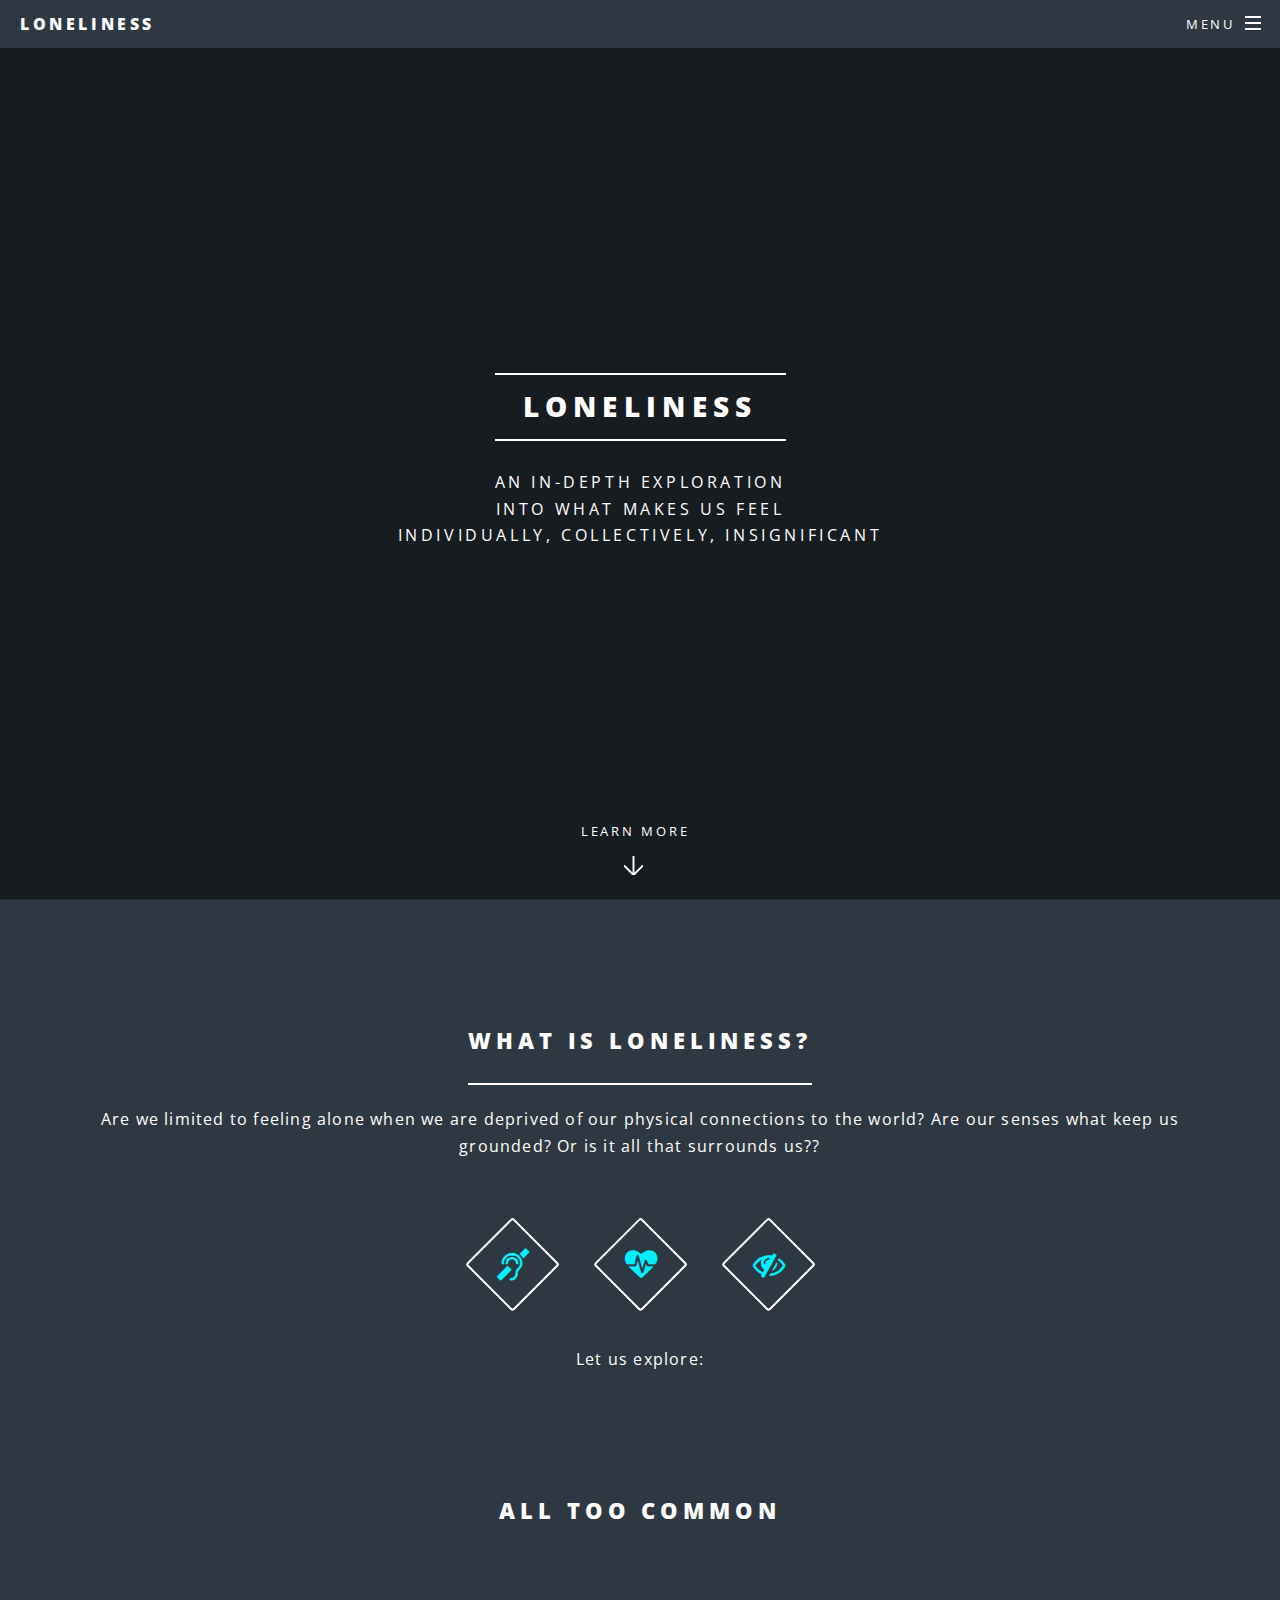
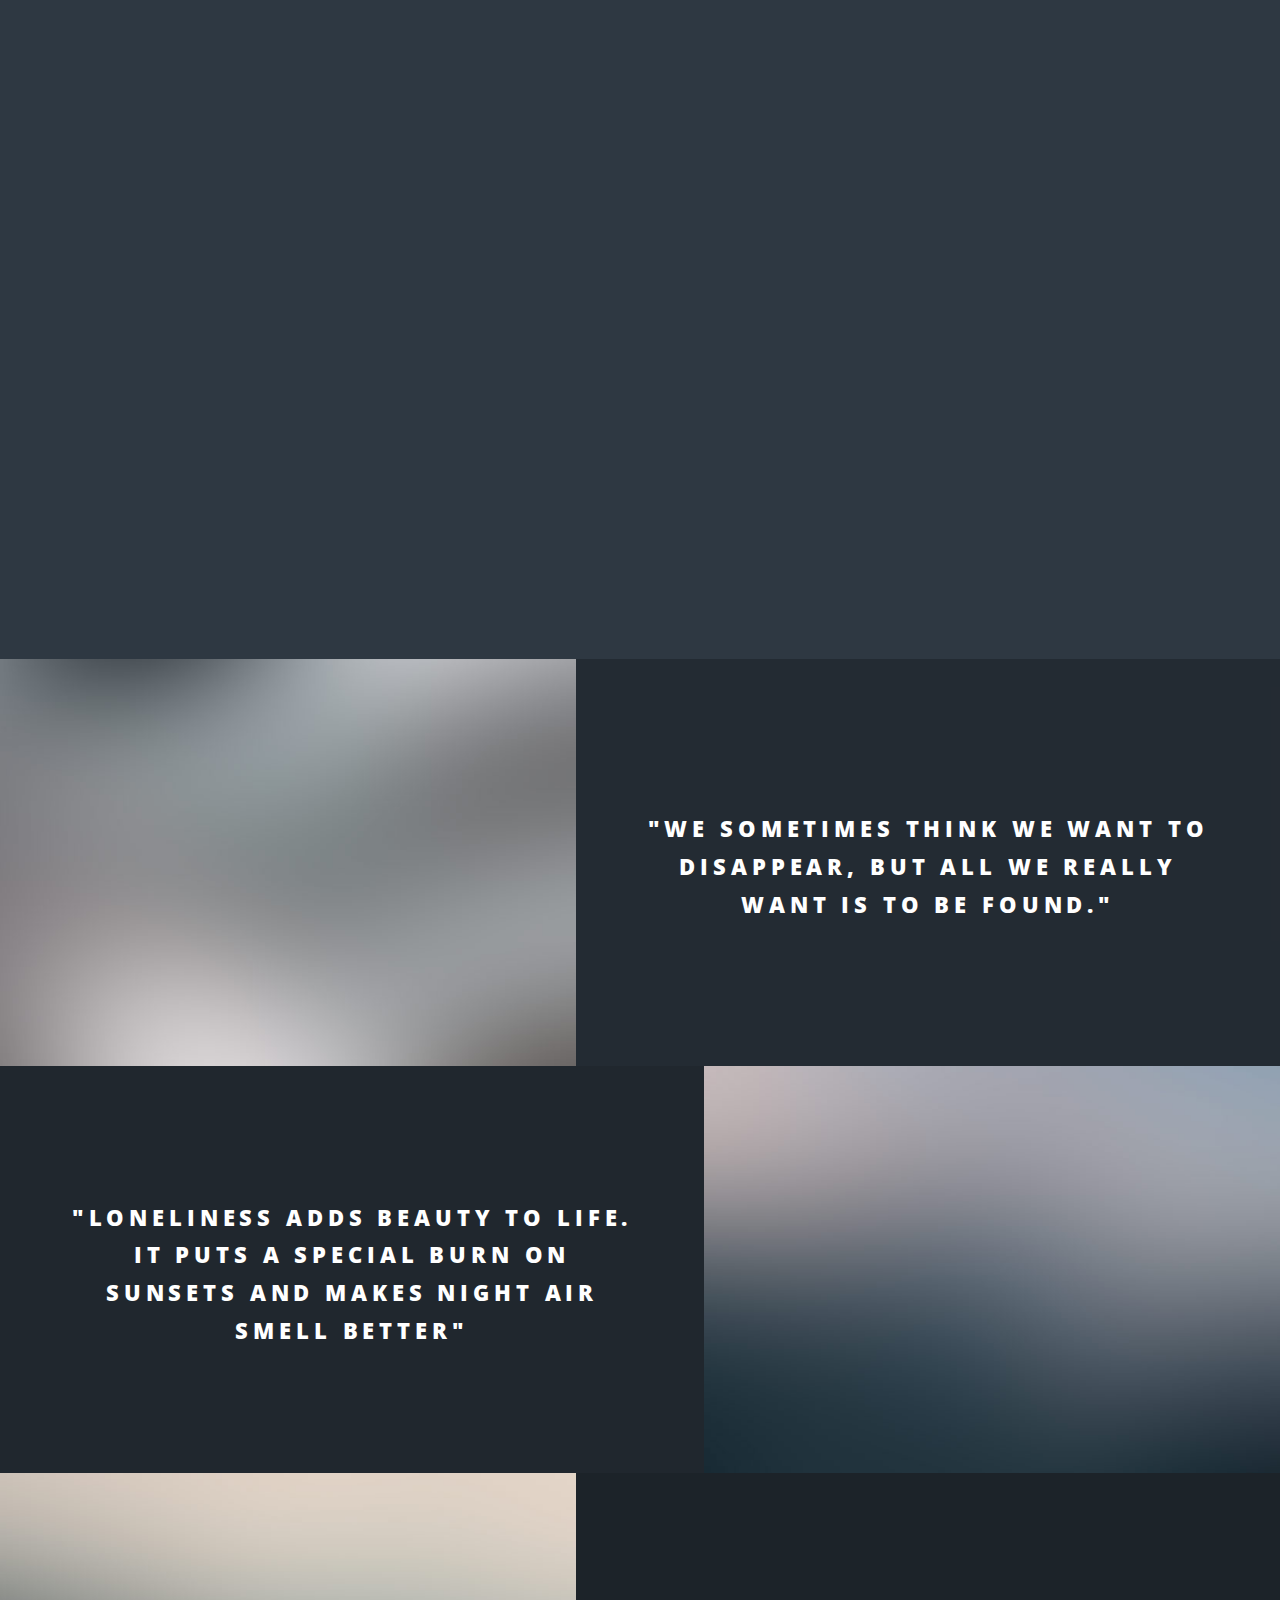
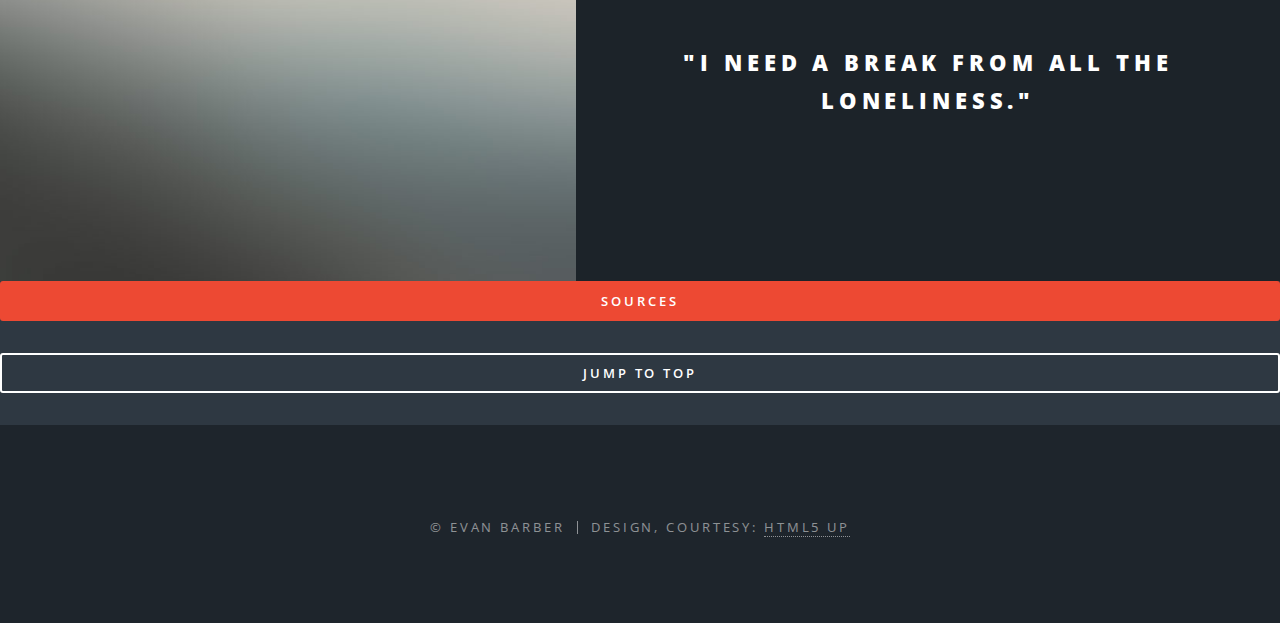
==== commit dc384167: "Add files via upload" ====
--- a/index.html
+++ b/index.html
@@ -6,7 +6,7 @@
 -->
 <html>
 	<head>
-		<title>Isolationism</title>
+		<title>Loneliness</title>
 		<meta charset="utf-8" />
 		<meta name="viewport" content="width=device-width, initial-scale=1" />
 		<!--[if lte IE 8]><script src="assets/js/ie/html5shiv.js"></script><![endif]-->
@@ -20,7 +20,7 @@
 			<div id="page-wrapper">
 				<!-- Header -->
 					<header id="header"> <class="alt">
-						<h1><a href="index.html">Isolationism</a></h1>
+						<h1><a href="index.html">Loneliness</a></h1>
 						<nav id="nav">
 							<ul>
 								<li class="special">
@@ -28,7 +28,8 @@
 									<div id="menu">
 										<ul>
 											<li><a href="index.html">home</a></li>
-											<li><a href="generic.html">Generic</a></li>
+											<li><a href="explore.html">explore</a></li>
+											<li><a href="generic.html">Media</a></li>
 											<li><a href="bios.html">bios</a></li>
 											<li><a href="contactus.html">Contact us</a></li>
 											<li><a href="sources.html">sources</a></li>
@@ -42,9 +43,9 @@
 				<!-- Banner -->
 					<section id="banner">
 						<div class="inner">
-							<h2>Isolationism</h2>
+							<h2>Loneliness</h2>
 							<p>An In-Depth Exploration<br />
-							into what makes us<br />
+							into what makes us feel<br />
 							individually, collectively, insignificant </p>
 							<!--!!!!!!Evan, you threw in explamation points here to prevent the button from showing up!!>
 							<!ul class="actions">
@@ -58,7 +59,7 @@
 					<section id="one" class="wrapper style2 special">
 						<div class="inner">
 							<header class="major">
-								<h2>What is isolation?</h2>
+								<h2>What is loneliness?</h2>
 								<p>Are we limited to feeling alone when we are deprived of our physical connections 
 								   to the world? Are our senses what keep us grounded? Or is it all that surrounds us?? </p>
 								
@@ -86,7 +87,7 @@
 							<p></p>
 							<p></p>
 							<p></p>
-							<a href="#quotes" class="more scrolly"><h2>for one to handle alone</h2></a>
+							<a href="#quotes" class="more scrolly"><h2></h2></a>
 							</div>
 							
 							
@@ -94,14 +95,13 @@
 							
 						<section id="quotes" class="spotlight">
 							<div class="image"><img src="images/pic01.jpg" alt="" /></div><div class="content">
-								<h2>"So, if you are too tired to speak, sit next to me, because I, too, am fluent in silence."</h2>
+								<h2>"we sometimes think we want to disappear, but all we really want is to be found."</h2>
 							</div>
 							
 						</section>
 						<section class="spotlight">
 							<div class="image"><img src="images/pic02.jpg" alt="" /></div><div class="content">
-								<h2>"Isolation offered its own form of companionship;
-								the reliable silence of her rooms."</h2>
+								<h2>"loneliness adds beauty to life. It puts a special burn on sunsets and makes night air smell better"</h2>
 							</div>
 						</section>
 						<section class="spotlight">
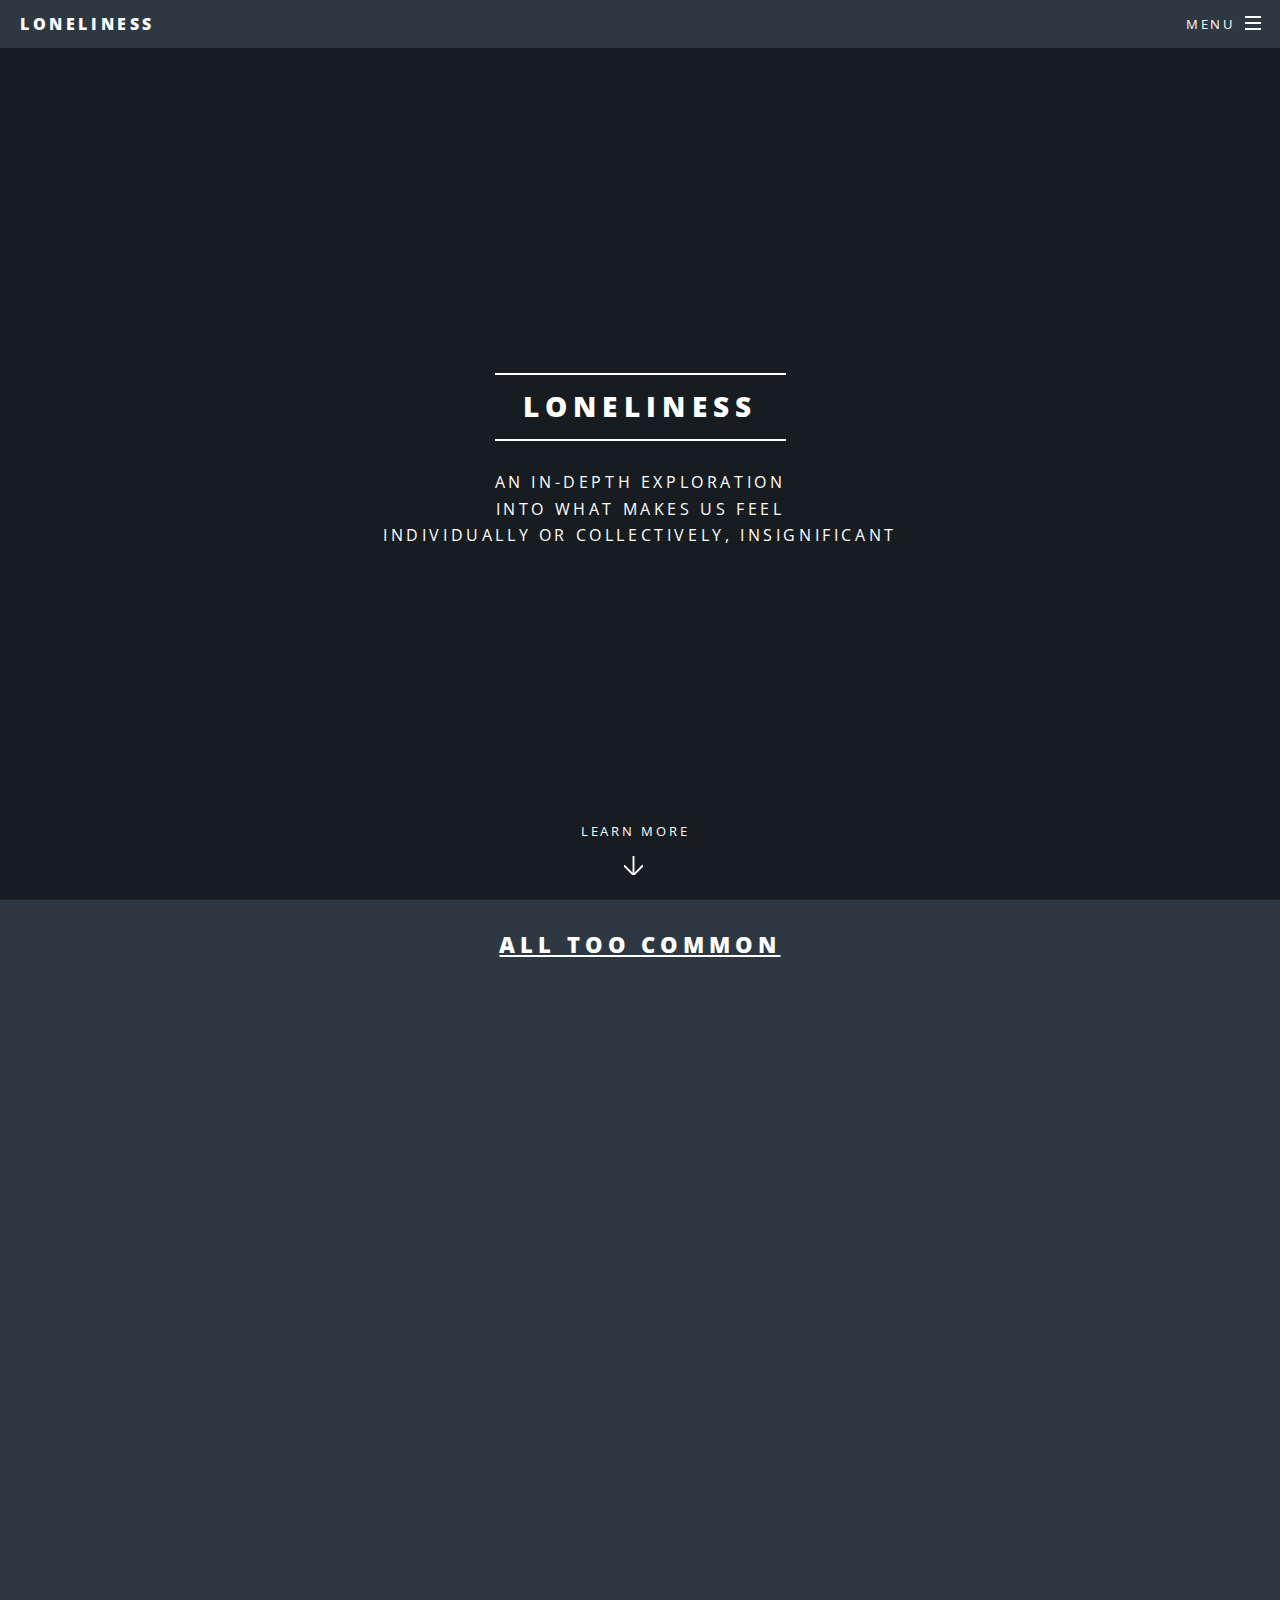
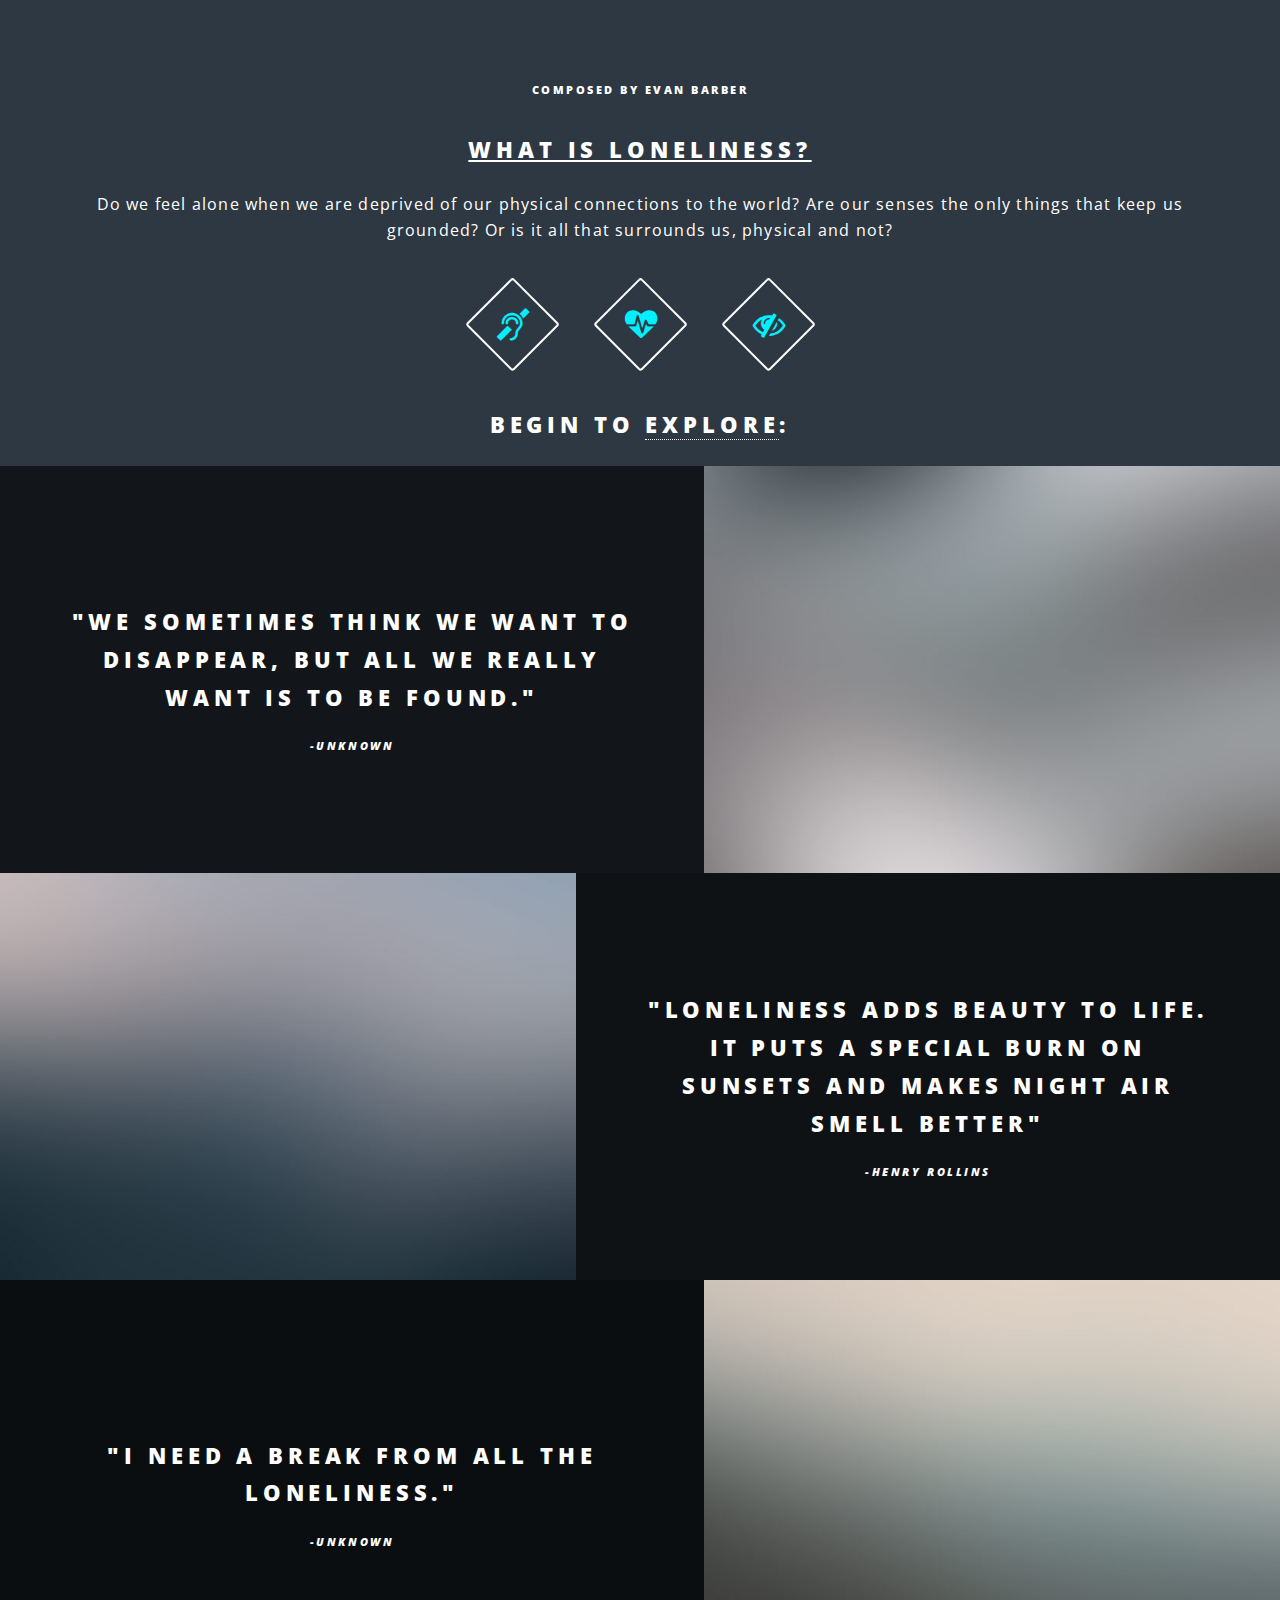
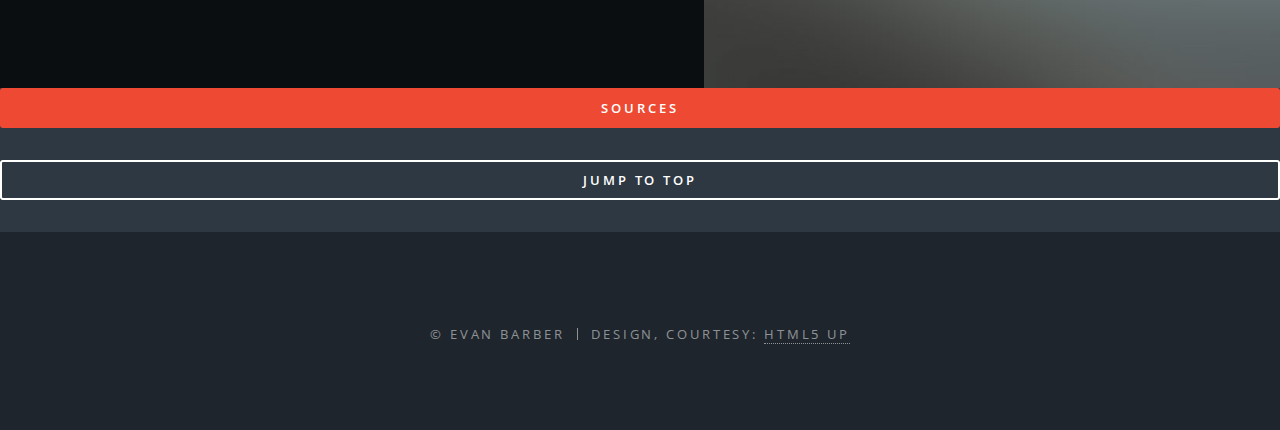
==== commit 78047a5f: "Add files via upload" ====
--- a/index.html
+++ b/index.html
@@ -46,34 +46,15 @@
 							<h2>Loneliness</h2>
 							<p>An In-Depth Exploration<br />
 							into what makes us feel<br />
-							individually, collectively, insignificant </p>
+							individually or collectively, insignificant </p>
 							<!--!!!!!!Evan, you threw in explamation points here to prevent the button from showing up!!>
 							<!ul class="actions">
 								<!li><!a href="#" class="button special"><!Remove the < and ! befor and after this Activate><!/a><!/li>-->
 							<!/ul>
 						</div>
-						<a href="#one" class="more scrolly">Learn More</a>
+						<a href="#two" class="more scrolly">Learn More</a>
 					</section>
 
-				<!-- One -->
-					<section id="one" class="wrapper style2 special">
-						<div class="inner">
-							<header class="major">
-								<h2>What is loneliness?</h2>
-								<p>Are we limited to feeling alone when we are deprived of our physical connections 
-								   to the world? Are our senses what keep us grounded? Or is it all that surrounds us?? </p>
-								
-							</header>
-							<ul class="icons major">
-								<li><span class="icon fa-hard-of-hearing major style2"><span class="label">Lorem</span></span></li>
-								<li><span class="icon fa-heartbeat major style2"><span class="label">Ipsum</span></span></li>
-								<li><span class="icon fa-eye-slash major style2"><span class="label">Dolor</span></span></li>
-							</ul>
-							<header class="major">
-								<p>Let us explore:</p>
-							</header>
-						</div>
-					</section>
 
 				<!-- Two -->
 					<section id="two" class="wrapper alt style2">
@@ -81,32 +62,56 @@
 							<!--<video controls preload=metadata id="video" width="85%" height="auto" onclick="play();">
 								<source src="videos/movie.mp4" type="video/mp4">
 							</video>-->
-							<a href="#two" class="more scrolly"><h2>ALL TOO COMMON</h2></a>
+							<a href="#two" class="more scrolly"><h2><u>ALL TOO COMMON</u></h2></a>
 							<div class="videoWrapper" align="center">
 							<iframe width="80%" height="675" src="https://www.youtube.com/embed/qaXseOsYXxU" frameborder="0" allow="autoplay; encrypted-media" allowfullscreen></iframe>
+							
+							<a href="#quotes" class="more scrolly"><h2></h2></a>
+							</div>
+							<h6>Composed by Evan Barber</h6></a>
 							<p></p>
 							<p></p>
-							<p></p>
-							<a href="#quotes" class="more scrolly"><h2></h2></a>
-							</div>
 							
 							
+				<!-- One -->
+					<section id="one" class="wrapper alt style2 special">
+						
+						
+						<div class="inner">
+							<a href="#one" class="more scrolly"><h2><u>What is loneliness?</u></h2></a>
 							
+								<p>Do we feel alone when we are deprived of our physical connections 
+								   to the world? Are our senses the only things that keep us grounded? Or is it all that surrounds us, physical and not? </p>
+								
+						
+							<ul class="icons major">
+								<li><span class="icon fa-hard-of-hearing major style2"><span class="label">Lorem</span></span></li>
+								<li><span class="icon fa-heartbeat major style2"><span class="label">Ipsum</span></span></li>
+								<li><span class="icon fa-eye-slash major style2"><span class="label">Dolor</span></span></li>
+							</ul>
+						</div>							
+					</section>
+						<h2>Begin to <a href="explore.html"> explore</a>:</h2></a>
 							
-						<section id="quotes" class="spotlight">
+					
+					
+					<section id="quotes" class="spotlight">
 							<div class="image"><img src="images/pic01.jpg" alt="" /></div><div class="content">
 								<h2>"we sometimes think we want to disappear, but all we really want is to be found."</h2>
+								<h6><i>-unknown</i></h6>
 							</div>
 							
 						</section>
 						<section class="spotlight">
 							<div class="image"><img src="images/pic02.jpg" alt="" /></div><div class="content">
 								<h2>"loneliness adds beauty to life. It puts a special burn on sunsets and makes night air smell better"</h2>
+								<h6><i>-henry rollins</i></h6>
 							</div>
 						</section>
 						<section class="spotlight">
 							<div class="image"><img src="images/pic03.jpg" alt="" /></div><div class="content">
 								<h2>"I need a break from all the loneliness."</h2>
+								<h6><i>-unknown</i></h6>
 							</div>
 						</section>
 					</section>
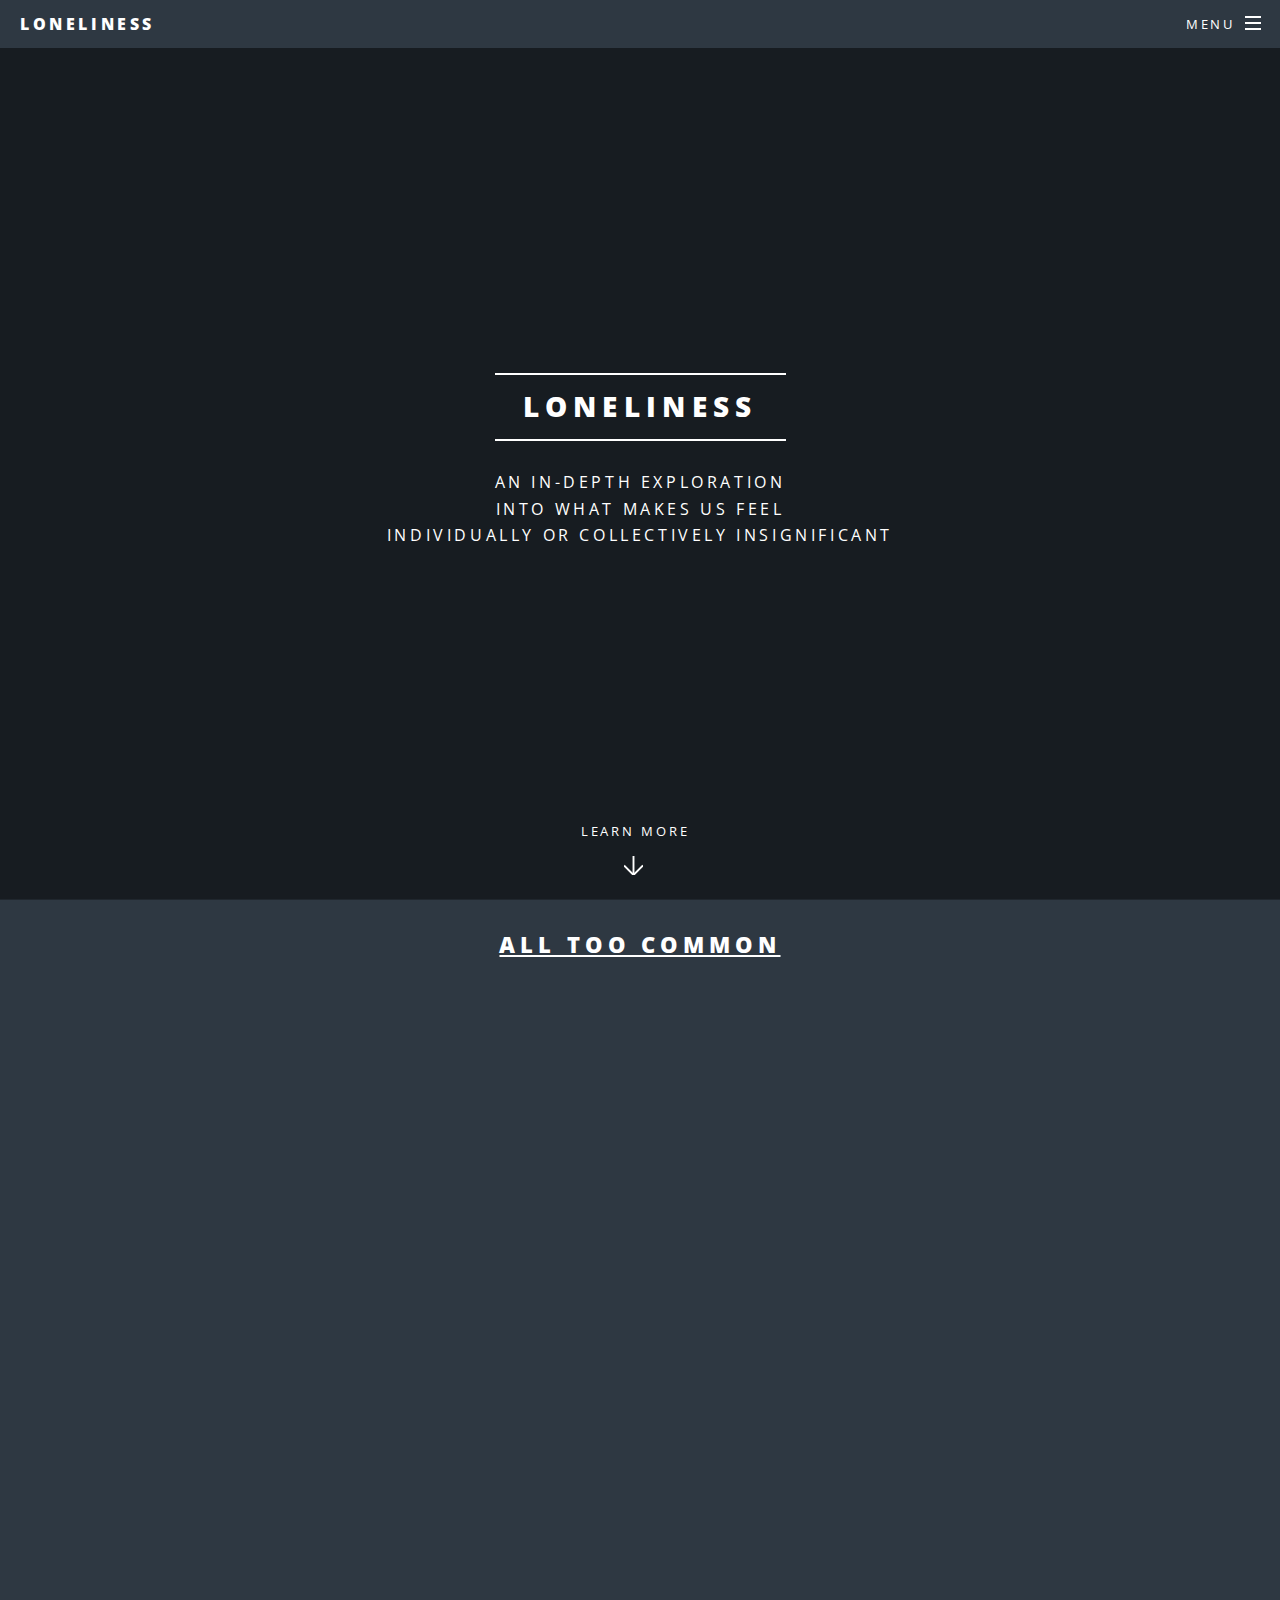
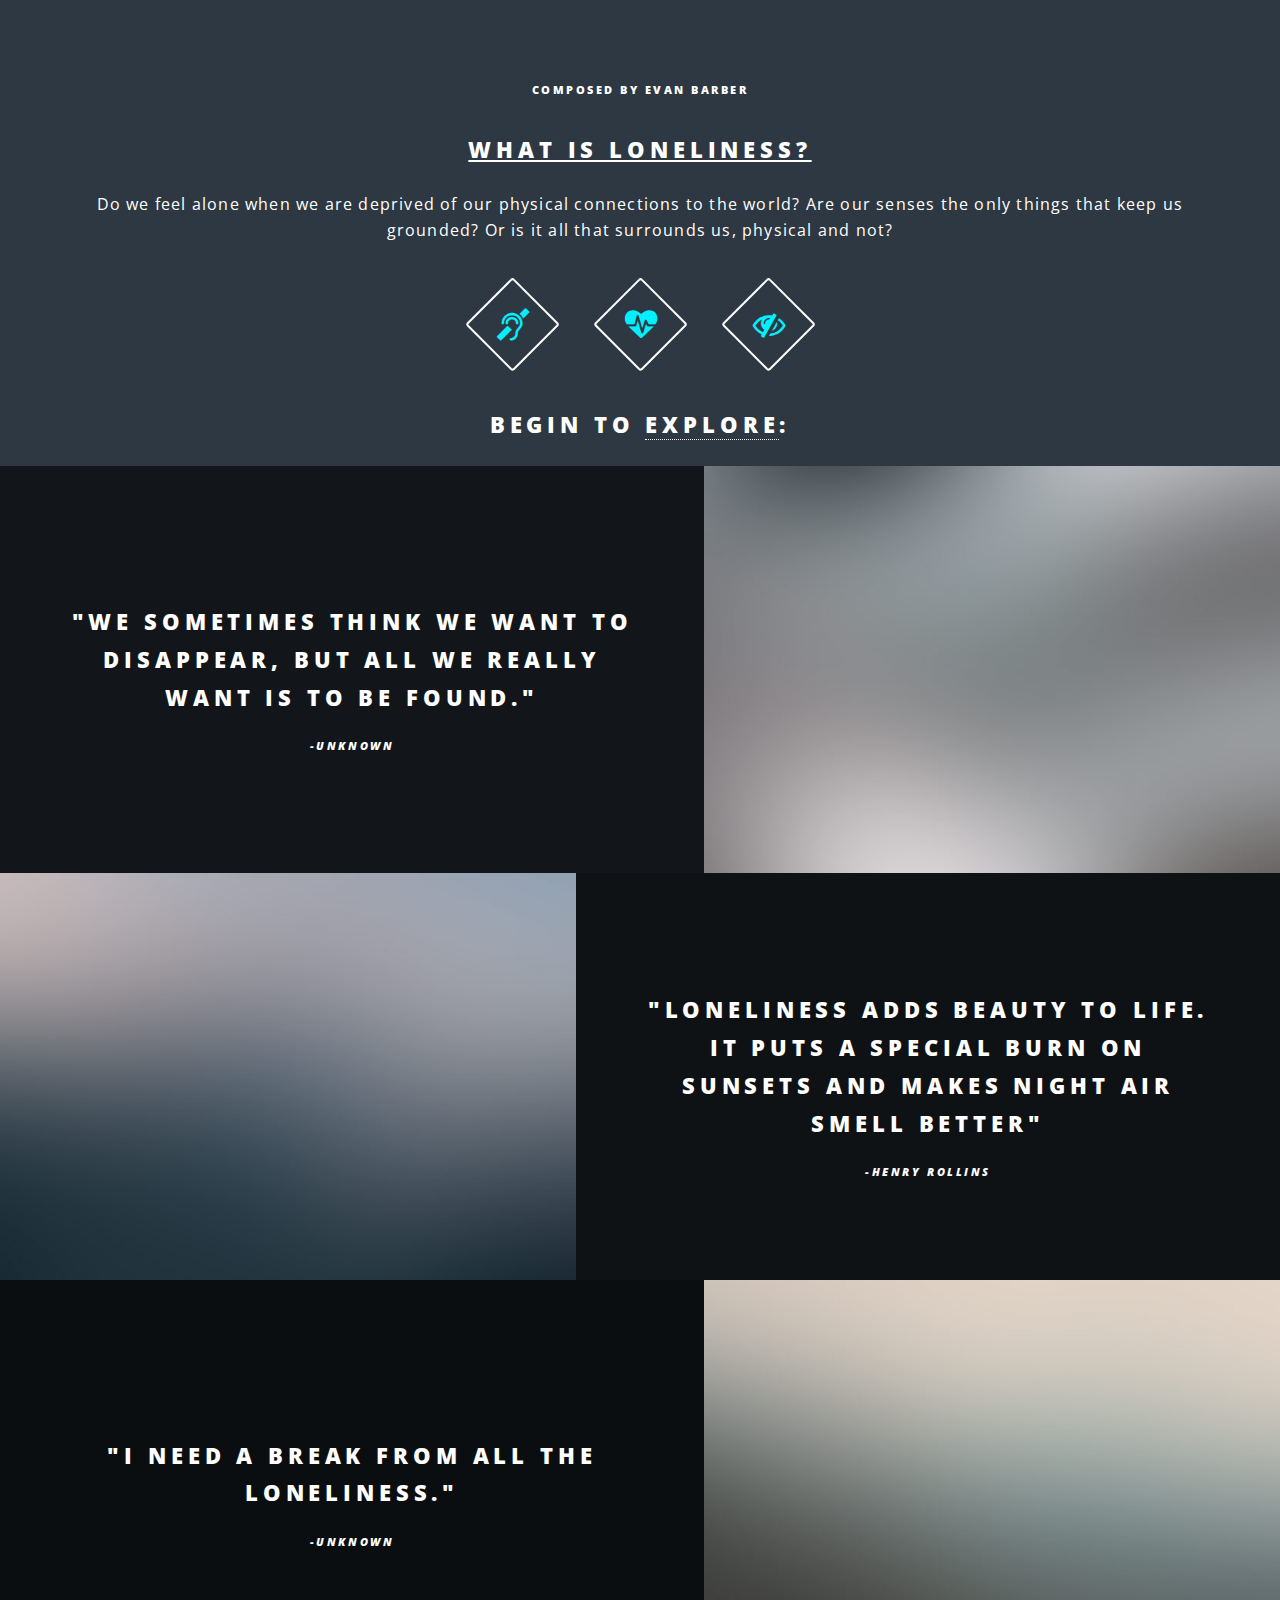
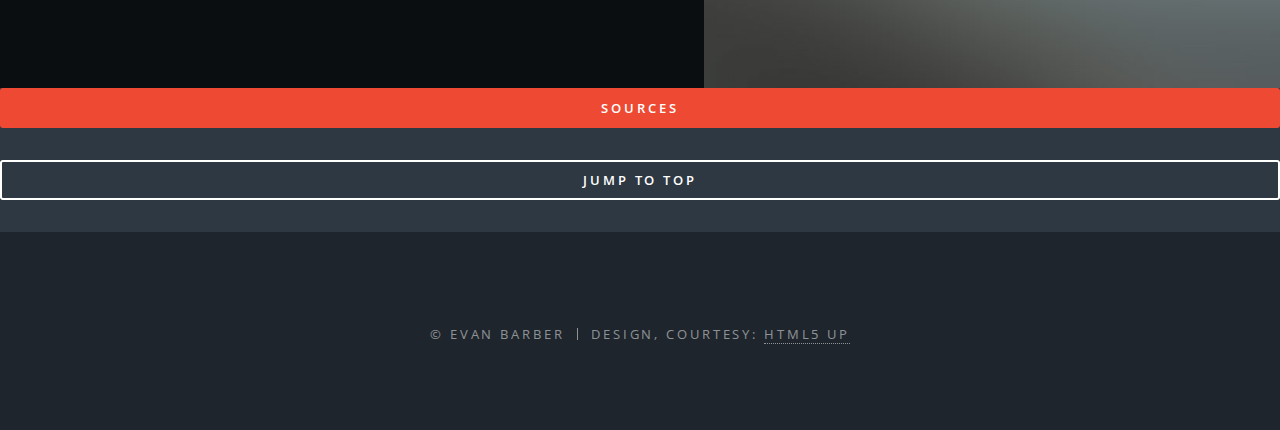
==== commit 4193942b: "Update index.html" ====
--- a/index.html
+++ b/index.html
@@ -30,6 +30,7 @@
 											<li><a href="index.html">home</a></li>
 											<li><a href="explore.html">explore</a></li>
 											<li><a href="generic.html">Media</a></li>
+											<li><a href="words.html">words</a></li>
 											<li><a href="bios.html">bios</a></li>
 											<li><a href="contactus.html">Contact us</a></li>
 											<li><a href="sources.html">sources</a></li>
@@ -46,7 +47,7 @@
 							<h2>Loneliness</h2>
 							<p>An In-Depth Exploration<br />
 							into what makes us feel<br />
-							individually or collectively, insignificant </p>
+							individually or collectively insignificant </p>
 							<!--!!!!!!Evan, you threw in explamation points here to prevent the button from showing up!!>
 							<!ul class="actions">
 								<!li><!a href="#" class="button special"><!Remove the < and ! befor and after this Activate><!/a><!/li>-->
@@ -189,4 +190,4 @@
 			<script src="assets/js/main.js"></script>
 
 	</body>
-</html>+</html>
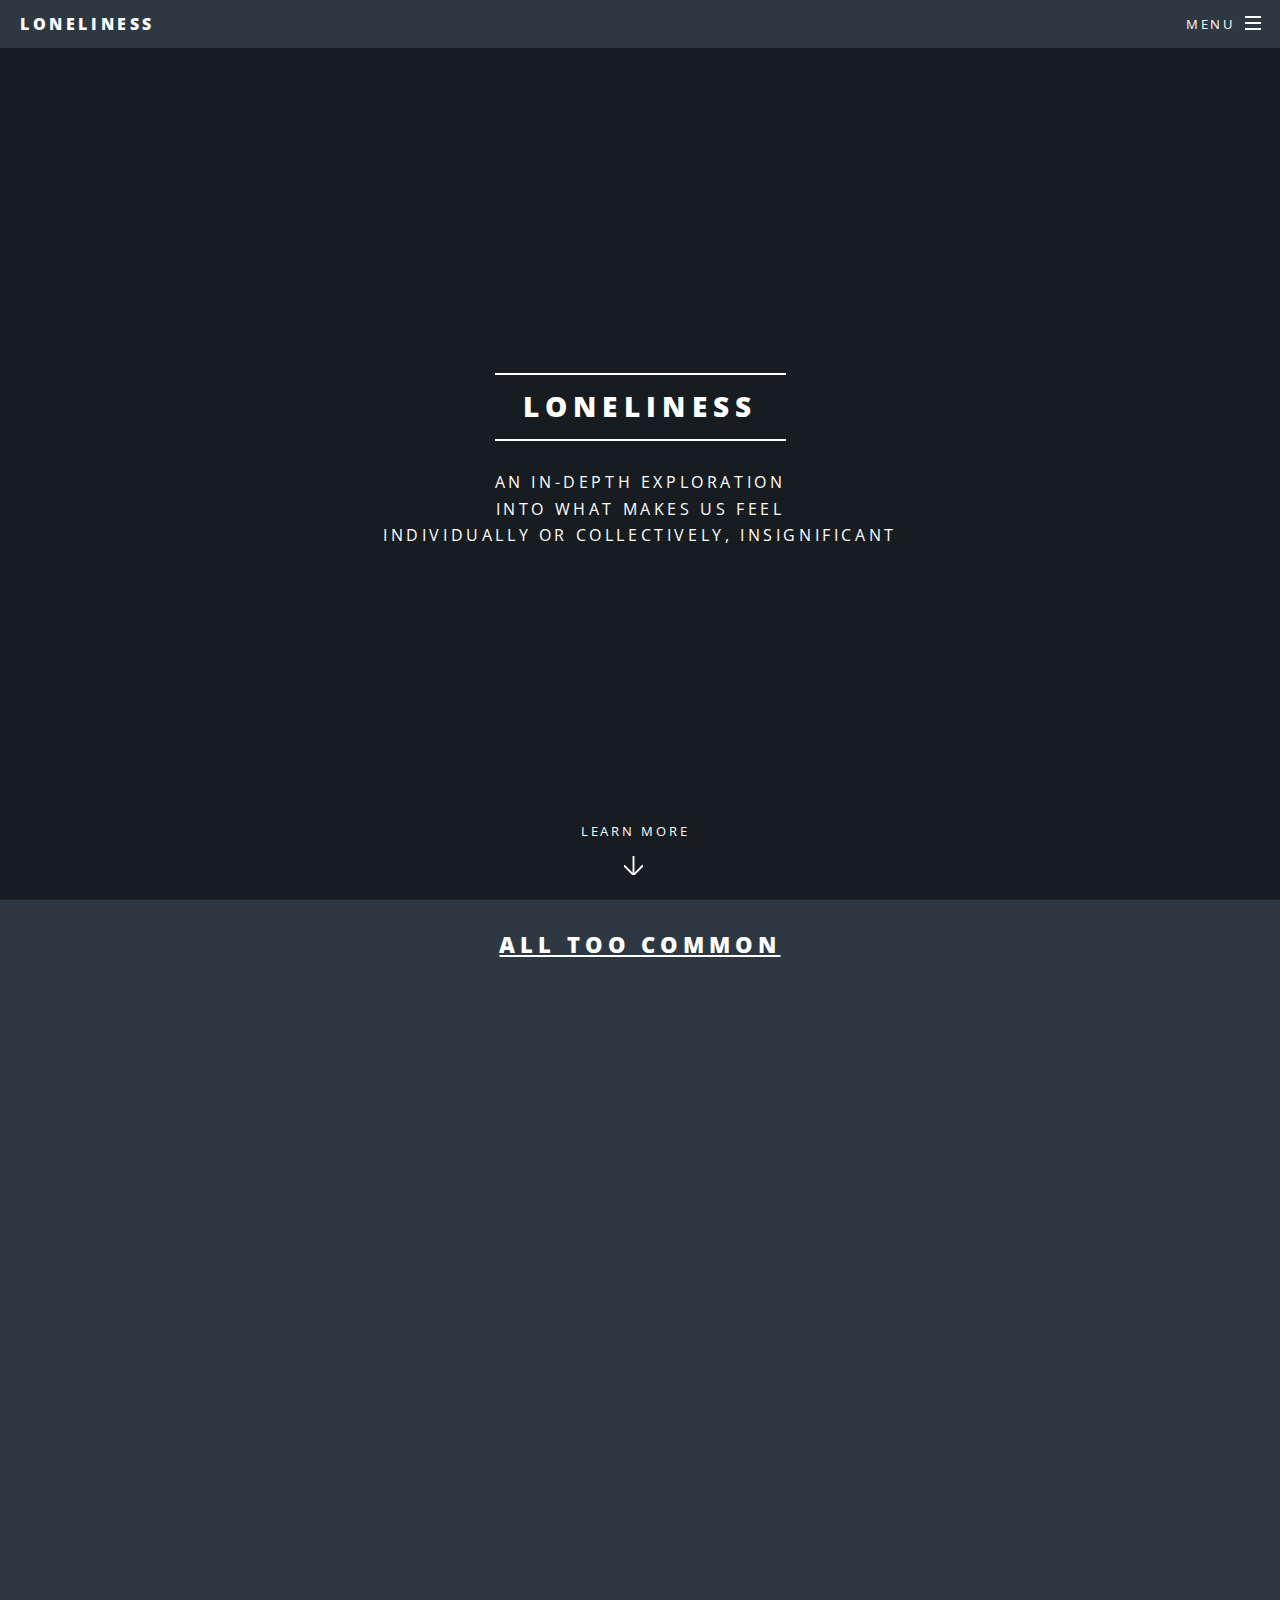
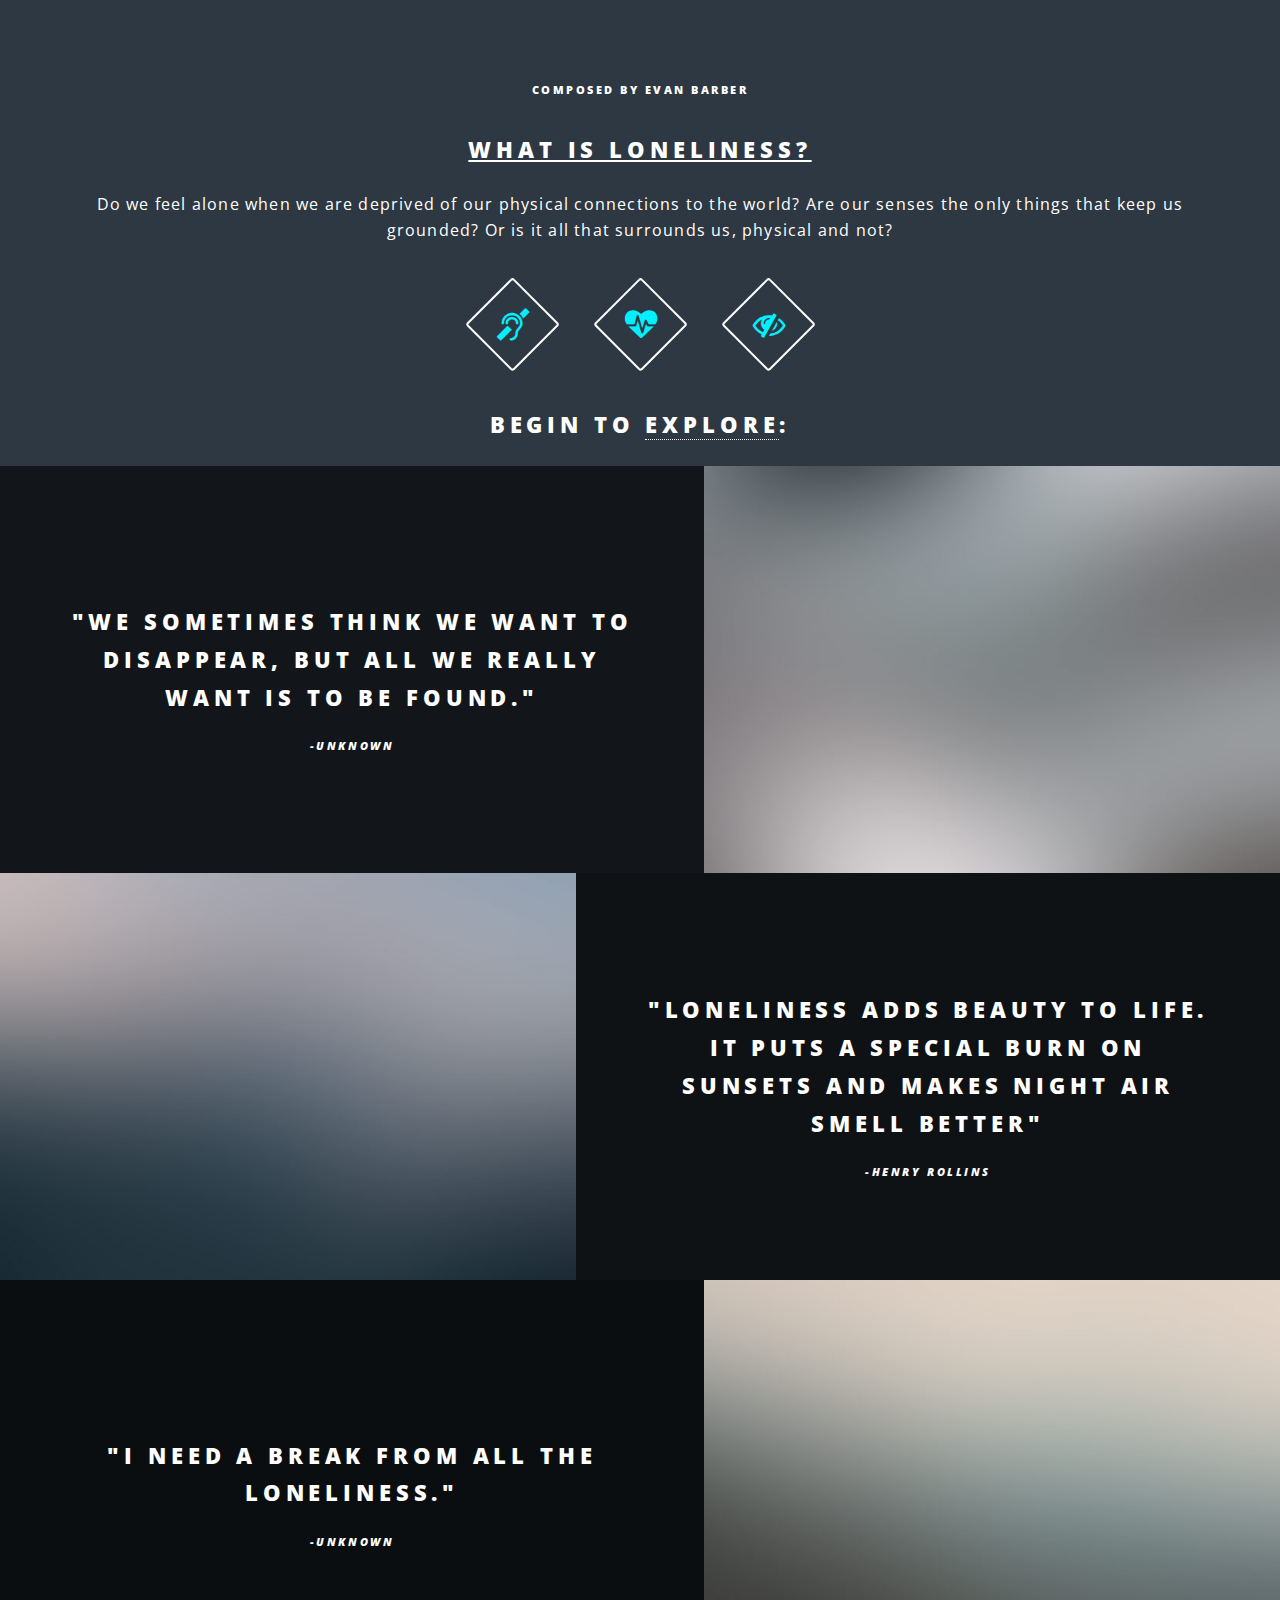
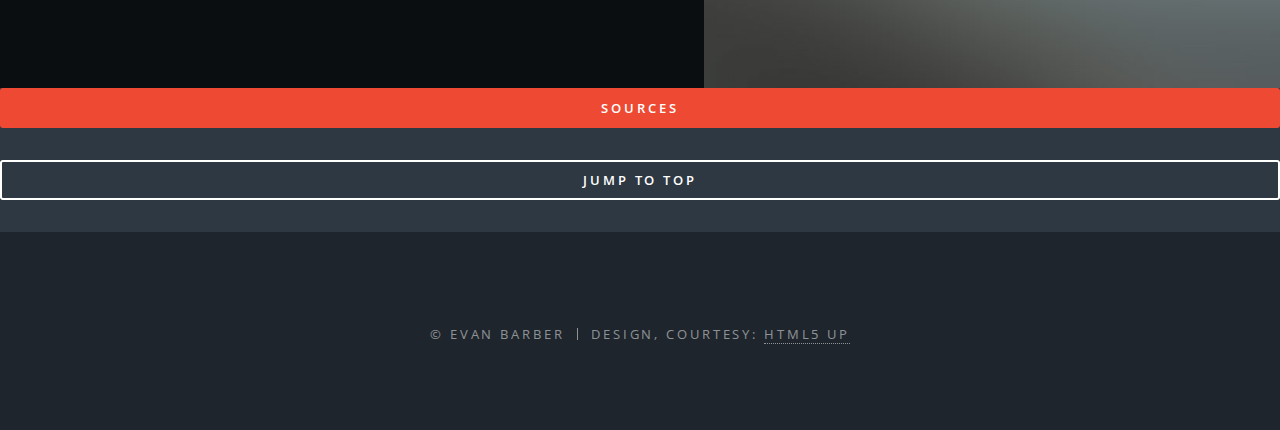
==== commit 4063dd30: "Add files via upload" ====
--- a/index.html
+++ b/index.html
@@ -47,7 +47,7 @@
 							<h2>Loneliness</h2>
 							<p>An In-Depth Exploration<br />
 							into what makes us feel<br />
-							individually or collectively insignificant </p>
+							individually or collectively, insignificant </p>
 							<!--!!!!!!Evan, you threw in explamation points here to prevent the button from showing up!!>
 							<!ul class="actions">
 								<!li><!a href="#" class="button special"><!Remove the < and ! befor and after this Activate><!/a><!/li>-->
@@ -190,4 +190,4 @@
 			<script src="assets/js/main.js"></script>
 
 	</body>
-</html>
+</html>